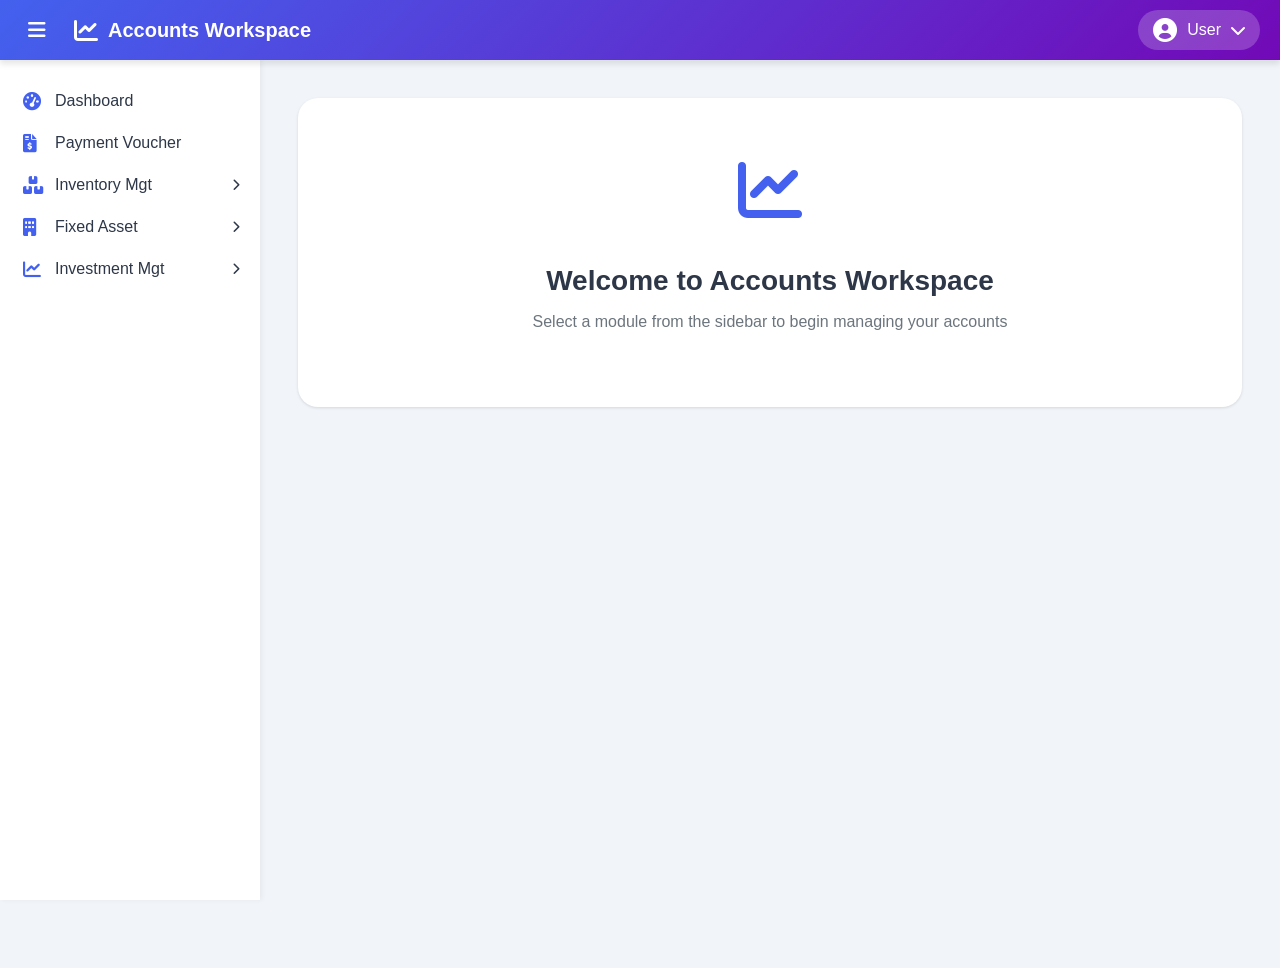
==== index.html @ 07f205fb "Add inventory.css stylesheet link to index.html" ====
<!DOCTYPE html>
<html lang="en">
<head>
    <meta charset="UTF-8">
    <meta name="viewport" content="width=device-width, initial-scale=1.0">
    <title>Accounts Workspace</title>
    <link rel="stylesheet" href="https://cdnjs.cloudflare.com/ajax/libs/font-awesome/6.0.0-beta3/css/all.min.css">
    <link rel="stylesheet" href="assets/css/main.css">
    <link rel="stylesheet" href="assets/css/pv.css">
    <link rel="stylesheet" href="assets/css/inventory.css">
</head>
<body>
    <div class="app-container">
        <!-- Top Navigation -->
        <nav class="top-nav">
            <div class="nav-left">
                <button class="menu-toggle-btn" onclick="toggleSidebar()">
                    <i class="fas fa-bars"></i>
                </button>
                <div class="logo">
                    <i class="fas fa-chart-line"></i>
                    <span>Accounts Workspace</span>
                </div>
            </div>
            <div class="nav-right">
                <div class="user-menu" onclick="toggleUserMenu()">
                    <i class="fas fa-user-circle"></i>
                    <span id="userName">Loading...</span>
                    <i class="fas fa-chevron-down"></i>
                </div>
                <div class="user-dropdown" id="userDropdown">
                    <a href="#" onclick="showProfile()"><i class="fas fa-user"></i> Profile</a>
                    <a href="#" onclick="showSettings()"><i class="fas fa-cog"></i> Settings</a>
                    <hr>
                    <a href="#" onclick="logout()"><i class="fas fa-sign-out-alt"></i> Logout</a>
                </div>
            </div>
        </nav>

        <!-- Sidebar -->
        <aside class="sidebar" id="sidebar">
            <div class="sidebar-menu">
                <div class="menu-item" onclick="loadModule('dashboard')">
                    <i class="fas fa-tachometer-alt"></i>
                    <span>Dashboard</span>
                </div>
                <div class="menu-item" onclick="loadModule('paymentVoucher')">
                    <i class="fas fa-file-invoice-dollar"></i>
                    <span>Payment Voucher</span>
                </div>
                <div class="menu-item has-dropdown" onclick="toggleSubmenu('inventorySubmenu')">
                    <i class="fas fa-boxes"></i>
                    <span>Inventory Mgt</span>
                    <i class="fas fa-chevron-right dropdown-icon" id="inventoryIcon"></i>
                </div>
                <div class="submenu" id="inventorySubmenu">
                    <div class="submenu-item" onclick="loadModule('inventoryAdd')">
                        <i class="fas fa-plus-circle"></i> Add Inventory
                    </div>
                    <div class="submenu-item" onclick="loadModule('inventoryReport')">
                        <i class="fas fa-chart-bar"></i> View Inventory Report
                    </div>
                </div>
                <!-- Fixed Asset Dropdown -->
                <div class="menu-item has-dropdown" onclick="toggleSubmenu('assetSubmenu')">
                    <i class="fas fa-building"></i>
                    <span>Fixed Asset</span>
                    <i class="fas fa-chevron-right dropdown-icon" id="assetIcon"></i>
                </div>
                <div class="submenu" id="assetSubmenu">
                    <div class="submenu-item" onclick="loadModule('addAsset')">
                        <i class="fas fa-plus-circle"></i> Add New Asset
                    </div>
                    <div class="submenu-item" onclick="loadModule('viewAssetRegister')">
                        <i class="fas fa-list"></i> View Asset Register
                    </div>
                </div>
                <!-- Investment Management Dropdown -->
                <div class="menu-item has-dropdown" onclick="toggleSubmenu('investmentSubmenu')">
                    <i class="fas fa-chart-line"></i>
                    <span>Investment Mgt</span>
                    <i class="fas fa-chevron-right dropdown-icon" id="investmentIcon"></i>
                </div>
                <div class="submenu" id="investmentSubmenu">
                    <div class="submenu-item" onclick="loadModule('investmentAdd')">
                        <i class="fas fa-plus-circle"></i> Add New
                    </div>
                    <div class="submenu-item" onclick="loadModule('investmentReport')">
                        <i class="fas fa-file-alt"></i> Investment Report
                    </div>
                </div>
            </div>
        </aside>

        <!-- Main Content Area -->
        <main class="main-content" id="mainContent">
            <div class="content-wrapper">
                <div class="welcome-card">
                    <i class="fas fa-chart-line welcome-icon"></i>
                    <h2>Welcome to Accounts Workspace</h2>
                    <p>Select a module from the sidebar to begin managing your accounts</p>
                </div>
            </div>
        </main>
    </div>

    <!-- Loading Overlay -->
    <div class="loading-overlay" id="loadingOverlay" style="display: none;">
        <div class="spinner"></div>
        <p>Loading...</p>
    </div>

    <!-- Google Apps Script API -->
    <script src="https://script.google.com/macros/s/YOUR_DEPLOYMENT_ID/exec?action=api"></script>
    <script src="config.js"></script>
    <script src="assets/js/main.js"></script>
    <script src="assets/js/pv.js"></script>
    <script src="assets/js/inventory.js"></script>
    <script src="assets/js/assets.js"></script>
    <script src="assets/js/investments.js"></script>
</body>
</html>
---- assets/css/main.css ----
{
    margin: 0;
    padding: 0;
    box-sizing: border-box;
}

:root {
    --primary-color: #4361ee;
    --primary-dark: #3a56d4;
    --secondary-color: #7209b7;
    --success-color: #06d6a0;
    --warning-color: #ffd166;
    --danger-color: #ef476f;
    --dark-color: #2d3748;
    --light-color: #f8f9fa;
    --gray-color: #6c757d;
    --border-color: #e2e8f0;
    --sidebar-width: 260px;
    --sidebar-collapsed-width: 70px;
    --top-nav-height: 60px;
    --shadow-sm: 0 1px 3px rgba(0,0,0,0.12);
    --shadow-md: 0 4px 6px rgba(0,0,0,0.1);
    --shadow-lg: 0 10px 15px -3px rgba(0,0,0,0.1);
    --shadow-xl: 0 20px 25px -5px rgba(0,0,0,0.1);
}

body {
    font-family: 'Segoe UI', Tahoma, Geneva, Verdana, sans-serif;
    background: #f1f5f9;
    overflow: hidden;
    color: var(--dark-color);
}

/* ============================================
   APP CONTAINER & LAYOUT
   ============================================ */

.app-container {
    display: flex;
    flex-direction: column;
    height: 100vh;
    position: relative;
}

/* ============================================
   TOP NAVIGATION BAR
   ============================================ */

.top-nav {
    height: var(--top-nav-height);
    background: linear-gradient(135deg, var(--primary-color), var(--secondary-color));
    color: white;
    display: flex;
    align-items: center;
    justify-content: space-between;
    padding: 0 20px;
    position: fixed;
    top: 0;
    left: 0;
    right: 0;
    z-index: 1000;
    box-shadow: var(--shadow-md);
}

.nav-left {
    display: flex;
    align-items: center;
    gap: 20px;
}

.menu-toggle-btn {
    background: none;
    border: none;
    color: white;
    font-size: 20px;
    cursor: pointer;
    padding: 8px;
    border-radius: 8px;
    transition: all 0.3s;
    display: flex;
    align-items: center;
    justify-content: center;
}

.menu-toggle-btn:hover {
    background: rgba(255, 255, 255, 0.1);
    transform: scale(1.05);
}

.logo {
    display: flex;
    align-items: center;
    gap: 10px;
    font-size: 20px;
    font-weight: 600;
}

.logo i {
    font-size: 24px;
}

.nav-right {
    position: relative;
}

.user-menu {
    display: flex;
    align-items: center;
    gap: 10px;
    cursor: pointer;
    padding: 8px 15px;
    border-radius: 25px;
    background: rgba(255, 255, 255, 0.2);
    transition: all 0.3s;
}

.user-menu:hover {
    background: rgba(255, 255, 255, 0.3);
    transform: translateY(-1px);
}

.user-menu i:first-child {
    font-size: 24px;
}

.user-dropdown {
    position: absolute;
    top: 50px;
    right: 0;
    background: white;
    border-radius: 12px;
    box-shadow: var(--shadow-lg);
    min-width: 200px;
    display: none;
    z-index: 1001;
    overflow: hidden;
    animation: dropdownFadeIn 0.2s ease;
}

@keyframes dropdownFadeIn {
    from {
        opacity: 0;
        transform: translateY(-10px);
    }
    to {
        opacity: 1;
        transform: translateY(0);
    }
}

.user-dropdown.show {
    display: block;
}

.user-dropdown a {
    display: flex;
    align-items: center;
    gap: 12px;
    padding: 12px 20px;
    color: var(--dark-color);
    text-decoration: none;
    transition: all 0.3s;
}

.user-dropdown a:hover {
    background: var(--light-color);
    padding-left: 25px;
}

.user-dropdown hr {
    margin: 5px 0;
    border-color: var(--border-color);
}

/* ============================================
   SIDEBAR
   ============================================ */

.sidebar {
    width: var(--sidebar-width);
    background: white;
    position: fixed;
    top: var(--top-nav-height);
    left: 0;
    bottom: 0;
    overflow-y: auto;
    transition: width 0.3s ease;
    box-shadow: 2px 0 5px rgba(0, 0, 0, 0.05);
    z-index: 999;
}

.sidebar::-webkit-scrollbar {
    width: 5px;
}

.sidebar::-webkit-scrollbar-track {
    background: var(--light-color);
}

.sidebar::-webkit-scrollbar-thumb {
    background: var(--gray-color);
    border-radius: 3px;
}

.sidebar.collapsed {
    width: var(--sidebar-collapsed-width);
}

.sidebar.collapsed .menu-item span,
.sidebar.collapsed .submenu-item span {
    display: none;
}

.sidebar.collapsed .menu-item i:first-child {
    margin: 0;
}

.sidebar.collapsed .dropdown-icon {
    display: none;
}

.sidebar-menu {
    padding: 20px 0;
}

.menu-item {
    padding: 12px 20px;
    display: flex;
    align-items: center;
    gap: 12px;
    cursor: pointer;
    transition: all 0.3s;
    color: var(--dark-color);
    position: relative;
    border-left: 3px solid transparent;
}

.menu-item:hover {
    background: var(--light-color);
    border-left-color: var(--primary-color);
}

.menu-item.active {
    background: linear-gradient(90deg, rgba(67, 97, 238, 0.1), transparent);
    border-left-color: var(--primary-color);
    color: var(--primary-color);
}

.menu-item i:first-child {
    width: 20px;
    font-size: 18px;
    color: var(--primary-color);
}

.menu-item.has-dropdown {
    position: relative;
}

.dropdown-icon {
    margin-left: auto;
    font-size: 12px;
    transition: transform 0.3s;
}

.dropdown-icon.rotated {
    transform: rotate(90deg);
}

.submenu {
    display: none;
    background: #f8fafc;
    padding: 5px 0;
}

.submenu.show {
    display: block;
    animation: slideDown 0.2s ease;
}

@keyframes slideDown {
    from {
        opacity: 0;
        transform: translateY(-10px);
    }
    to {
        opacity: 1;
        transform: translateY(0);
    }
}

.submenu-item {
    padding: 10px 20px 10px 52px;
    display: flex;
    align-items: center;
    gap: 12px;
    cursor: pointer;
    transition: all 0.3s;
    font-size: 14px;
    color: var(--gray-color);
    border-left: 3px solid transparent;
}

.submenu-item:hover {
    background: #eef2ff;
    color: var(--primary-color);
    border-left-color: var(--primary-color);
    padding-left: 55px;
}

.submenu-item i {
    width: 18px;
    font-size: 14px;
}

/* ============================================
   MAIN CONTENT AREA
   ============================================ */

.main-content {
    margin-left: var(--sidebar-width);
    margin-top: var(--top-nav-height);
    padding: 30px;
    transition: margin-left 0.3s ease;
    min-height: calc(100vh - var(--top-nav-height));
    overflow-y: auto;
}

.main-content.expanded {
    margin-left: var(--sidebar-collapsed-width);
}

.main-content::-webkit-scrollbar {
    width: 8px;
}

.main-content::-webkit-scrollbar-track {
    background: var(--light-color);
}

.main-content::-webkit-scrollbar-thumb {
    background: var(--gray-color);
    border-radius: 4px;
}

.main-content::-webkit-scrollbar-thumb:hover {
    background: var(--dark-color);
}

.content-wrapper {
    max-width: 1400px;
    margin: 0 auto;
}

/* ============================================
   WELCOME CARD
   ============================================ */

.welcome-card {
    text-align: center;
    padding: 60px 40px;
    background: white;
    border-radius: 20px;
    box-shadow: var(--shadow-sm);
    transition: transform 0.3s, box-shadow 0.3s;
}

.welcome-card:hover {
    transform: translateY(-5px);
    box-shadow: var(--shadow-lg);
}

.welcome-icon {
    font-size: 64px;
    color: var(--primary-color);
    margin-bottom: 20px;
}

.welcome-card h2 {
    color: var(--dark-color);
    margin-bottom: 10px;
    font-size: 28px;
}

.welcome-card p {
    color: var(--gray-color);
    font-size: 16px;
}

/* ============================================
   DASHBOARD CARDS
   ============================================ */

.dashboard-stats {
    display: grid;
    grid-template-columns: repeat(auto-fit, minmax(250px, 1fr));
    gap: 20px;
    margin-bottom: 30px;
}

.stat-card {
    background: white;
    padding: 25px;
    border-radius: 15px;
    box-shadow: var(--shadow-sm);
    transition: all 0.3s;
    position: relative;
    overflow: hidden;
}

.stat-card::before {
    content: '';
    position: absolute;
    top: 0;
    left: 0;
    width: 100%;
    height: 4px;
    background: linear-gradient(90deg, var(--primary-color), var(--secondary-color));
    transform: translateX(-100%);
    transition: transform 0.3s;
}

.stat-card:hover::before {
    transform: translateX(0);
}

.stat-card:hover {
    transform: translateY(-5px);
    box-shadow: var(--shadow-lg);
}

.stat-card i {
    font-size: 32px;
    color: var(--primary-color);
    margin-bottom: 15px;
}

.stat-card h3 {
    font-size: 14px;
    color: var(--gray-color);
    margin-bottom: 10px;
    text-transform: uppercase;
    letter-spacing: 0.5px;
}

.stat-value {
    font-size: 28px;
    font-weight: bold;
    color: var(--dark-color);
}

/* ============================================
   CONTENT CARDS
   ============================================ */

.content-card {
    background: white;
    border-radius: 15px;
    padding: 30px;
    box-shadow: var(--shadow-sm);
    margin-top: 20px;
}

.card-header {
    margin-bottom: 25px;
    padding-bottom: 15px;
    border-bottom: 2px solid var(--border-color);
    display: flex;
    justify-content: space-between;
    align-items: center;
    flex-wrap: wrap;
    gap: 15px;
}

.card-header h2 {
    color: var(--dark-color);
    font-size: 24px;
}

/* ============================================
   FORMS
   ============================================ */

.form-group {
    margin-bottom: 20px;
}

.form-group label {
    display: block;
    margin-bottom: 8px;
    color: var(--dark-color);
    font-weight: 500;
    font-size: 13px;
    text-transform: uppercase;
    letter-spacing: 0.5px;
}

.form-control {
    width: 100%;
    padding: 10px 15px;
    border: 1px solid var(--border-color);
    border-radius: 8px;
    font-size: 14px;
    transition: all 0.3s;
    font-family: inherit;
}

.form-control:focus {
    outline: none;
    border-color: var(--primary-color);
    box-shadow: 0 0 0 3px rgba(67, 97, 238, 0.1);
}

.form-control[readonly] {
    background: var(--light-color);
    cursor: not-allowed;
}

textarea.form-control {
    resize: vertical;
    min-height: 80px;
}

select.form-control {
    cursor: pointer;
}

.form-row {
    display: grid;
    grid-template-columns: repeat(auto-fit, minmax(250px, 1fr));
    gap: 20px;
    margin-bottom: 20px;
}

.form-row-two {
    display: grid;
    grid-template-columns: repeat(2, 1fr);
    gap: 20px;
    margin-bottom: 20px;
}

/* ============================================
   BUTTONS
   ============================================ */

.btn-primary {
    background: linear-gradient(135deg, var(--primary-color), var(--secondary-color));
    color: white;
    border: none;
    padding: 12px 30px;
    border-radius: 8px;
    cursor: pointer;
    font-size: 16px;
    font-weight: 500;
    transition: all 0.3s;
    display: inline-flex;
    align-items: center;
    gap: 8px;
}

.btn-primary:hover {
    transform: translateY(-2px);
    box-shadow: 0 5px 15px rgba(67, 97, 238, 0.3);
}

.btn-primary:active {
    transform: translateY(0);
}

.btn-secondary {
    background: var(--light-color);
    color: var(--dark-color);
    border: 1px solid var(--border-color);
    padding: 10px 20px;
    border-radius: 8px;
    cursor: pointer;
    transition: all 0.3s;
    display: inline-flex;
    align-items: center;
    gap: 8px;
}

.btn-secondary:hover {
    background: var(--border-color);
}

.btn-danger {
    background: var(--danger-color);
    color: white;
    border: none;
    padding: 10px 20px;
    border-radius: 8px;
    cursor: pointer;
    transition: all 0.3s;
}

.btn-danger:hover {
    background: #d32f2f;
    transform: translateY(-1px);
}

.btn-success {
    background: var(--success-color);
    color: white;
    border: none;
    padding: 10px 20px;
    border-radius: 8px;
    cursor: pointer;
    transition: all 0.3s;
}

.btn-success:hover {
    background: #05b084;
    transform: translateY(-1px);
}

/* ============================================
   TABLES
   ============================================ */

.data-table {
    width: 100%;
    border-collapse: collapse;
}

.data-table th {
    text-align: left;
    padding: 12px;
    background: var(--light-color);
    color: var(--dark-color);
    font-weight: 600;
    border-bottom: 2px solid var(--border-color);
    font-size: 13px;
    text-transform: uppercase;
    letter-spacing: 0.5px;
}

.data-table td {
    padding: 12px;
    border-bottom: 1px solid var(--border-color);
    color: var(--gray-color);
}

.data-table tr:hover {
    background: var(--light-color);
}

/* ============================================
   BADGES
   ============================================ */

.badge {
    display: inline-block;
    padding: 4px 8px;
    border-radius: 6px;
    font-size: 11px;
    font-weight: 600;
    text-transform: uppercase;
    letter-spacing: 0.5px;
}

.badge-success {
    background: #d1fae5;
    color: #065f46;
}

.badge-warning {
    background: #fed7aa;
    color: #92400e;
}

.badge-danger {
    background: #fee2e2;
    color: #991b1b;
}

.badge-info {
    background: #dbeafe;
    color: #1e40af;
}

/* ============================================
   SUMMARY CARDS
   ============================================ */

.summary-cards {
    display: grid;
    grid-template-columns: repeat(auto-fit, minmax(200px, 1fr));
    gap: 20px;
    margin-bottom: 30px;
}

.summary-card {
    background: linear-gradient(135deg, var(--primary-color), var(--secondary-color));
    color: white;
    padding: 20px;
    border-radius: 15px;
    text-align: center;
    transition: transform 0.3s;
}

.summary-card:hover {
    transform: translateY(-3px);
}

.summary-card h3 {
    font-size: 13px;
    font-weight: 400;
    margin-bottom: 10px;
    opacity: 0.9;
    text-transform: uppercase;
    letter-spacing: 1px;
}

.summary-value {
    font-size: 24px;
    font-weight: 600;
}

/* ============================================
   TOOLBAR
   ============================================ */

.toolbar {
    display: flex;
    gap: 10px;
    margin-bottom: 20px;
    flex-wrap: wrap;
    align-items: center;
}

.search-box {
    flex: 1;
    padding: 10px 15px;
    border: 1px solid var(--border-color);
    border-radius: 8px;
    font-size: 14px;
    transition: all 0.3s;
}

.search-box:focus {
    outline: none;
    border-color: var(--primary-color);
    box-shadow: 0 0 0 3px rgba(67, 97, 238, 0.1);
}

/* ============================================
   LOADING OVERLAY
   ============================================ */

.loading-overlay {
    position: fixed;
    top: 0;
    left: 0;
    right: 0;
    bottom: 0;
    background: rgba(0, 0, 0, 0.7);
    display: flex;
    flex-direction: column;
    align-items: center;
    justify-content: center;
    z-index: 2000;
    backdrop-filter: blur(3px);
}

.spinner {
    width: 50px;
    height: 50px;
    border: 3px solid rgba(255, 255, 255, 0.3);
    border-top-color: white;
    border-radius: 50%;
    animation: spin 1s linear infinite;
}

@keyframes spin {
    to {
        transform: rotate(360deg);
    }
}

.loading-overlay p {
    color: white;
    margin-top: 15px;
    font-size: 14px;
}

/* ============================================
   MODAL
   ============================================ */

.modal {
    position: fixed;
    top: 0;
    left: 0;
    right: 0;
    bottom: 0;
    background: rgba(0, 0, 0, 0.6);
    display: none;
    align-items: center;
    justify-content: center;
    z-index: 1500;
    backdrop-filter: blur(3px);
}

.modal-content {
    background: white;
    padding: 30px;
    border-radius: 15px;
    box-shadow: var(--shadow-xl);
    max-width: 500px;
    width: 90%;
    text-align: center;
    animation: modalSlideIn 0.3s ease;
}

@keyframes modalSlideIn {
    from {
        transform: translateY(-50px);
        opacity: 0;
    }
    to {
        transform: translateY(0);
        opacity: 1;
    }
}

.modal-close-btn {
    padding: 8px 24px;
    background: var(--primary-color);
    color: white;
    border: none;
    border-radius: 6px;
    cursor: pointer;
    font-size: 13px;
    font-weight: 600;
    margin-top: 15px;
    transition: all 0.3s;
}

.modal-close-btn:hover {
    background: var(--primary-dark);
    transform: translateY(-1px);
}

/* ============================================
   SUCCESS/ERROR MESSAGES
   ============================================ */

.success-message {
    color: var(--success-color);
    font-weight: 600;
    padding: 10px;
    background: #e8f8f3;
    border-radius: 8px;
    margin-bottom: 10px;
}

.error-message {
    color: var(--danger-color);
    font-weight: 600;
    padding: 10px;
    background: #fee;
    border-radius: 8px;
    margin-bottom: 10px;
}

.warning-message {
    color: var(--warning-color);
    font-weight: 600;
    padding: 10px;
    background: #fff3e0;
    border-radius: 8px;
    margin-bottom: 10px;
}

.info-message {
    color: var(--primary-color);
    font-weight: 600;
    padding: 10px;
    background: #e3f2fd;
    border-radius: 8px;
    margin-bottom: 10px;
}

/* ============================================
   ACTION BUTTONS & DROPDOWNS
   ============================================ */

.action-btn {
    background: var(--primary-color);
    color: white;
    border: none;
    padding: 6px 12px;
    border-radius: 6px;
    cursor: pointer;
    font-size: 11px;
    font-weight: 500;
    transition: all 0.3s;
    display: inline-flex;
    align-items: center;
    gap: 5px;
}

.action-btn:hover {
    background: var(--primary-dark);
    transform: translateY(-1px);
}

.action-dropdown-portal {
    position: fixed;
    background: white;
    border-radius: 8px;
    box-shadow: var(--shadow-lg);
    z-index: 1000;
    min-width: 150px;
    overflow: hidden;
}

.action-dropdown-content {
    padding: 8px 0;
}

.dropdown-item {
    padding: 10px 16px;
    cursor: pointer;
    font-size: 13px;
    color: var(--dark-color);
    transition: all 0.2s;
    display: flex;
    align-items: center;
    gap: 8px;
    border: none;
    background: none;
    width: 100%;
    text-align: left;
}

.dropdown-item:hover {
    background: var(--light-color);
    color: var(--primary-color);
}

/* ============================================
   RESPONSIVE DESIGN
   ============================================ */

@media (max-width: 1024px) {
    .form-row-two {
        grid-template-columns: 1fr;
        gap: 15px;
    }
}

@media (max-width: 768px) {
    .sidebar {
        left: -260px;
        transition: left 0.3s ease;
    }
    
    .sidebar.show-mobile {
        left: 0;
    }
    
    .main-content {
        margin-left: 0;
        padding: 20px 15px;
    }
    
    .dashboard-stats {
        grid-template-columns: 1fr;
    }
    
    .summary-cards {
        grid-template-columns: 1fr;
    }
    
    .form-row {
        grid-template-columns: 1fr;
        gap: 15px;
    }
    
    .card-header {
        flex-direction: column;
        align-items: flex-start;
    }
    
    .welcome-card {
        padding: 40px 20px;
    }
    
    .welcome-card h2 {
        font-size: 22px;
    }
    
    .welcome-card p {
        font-size: 14px;
    }
}

@media (max-width: 480px) {
    .top-nav {
        padding: 0 12px;
    }
    
    .logo span {
        display: none;
    }
    
    .logo i {
        font-size: 20px;
    }
    
    .user-menu span {
        display: none;
    }
    
    .main-content {
        padding: 15px 12px;
    }
    
    .content-card {
        padding: 20px;
    }
    
    .card-header h2 {
        font-size: 20px;
    }
    
    .stat-value {
        font-size: 24px;
    }
    
    .btn-primary {
        width: 100%;
        justify-content: center;
    }
}

/* ============================================
   UTILITY CLASSES
   ============================================ */

.text-center {
    text-align: center;
}

.text-right {
    text-align: right;
}

.text-left {
    text-align: left;
}

.mt-1 { margin-top: 5px; }
.mt-2 { margin-top: 10px; }
.mt-3 { margin-top: 15px; }
.mt-4 { margin-top: 20px; }
.mt-5 { margin-top: 30px; }

.mb-1 { margin-bottom: 5px; }
.mb-2 { margin-bottom: 10px; }
.mb-3 { margin-bottom: 15px; }
.mb-4 { margin-bottom: 20px; }
.mb-5 { margin-bottom: 30px; }

.p-1 { padding: 5px; }
.p-2 { padding: 10px; }
.p-3 { padding: 15px; }
.p-4 { padding: 20px; }
.p-5 { padding: 30px; }

.hidden {
    display: none;
}

.flex {
    display: flex;
}

.flex-between {
    display: flex;
    justify-content: space-between;
    align-items: center;
}

.flex-center {
    display: flex;
    justify-content: center;
    align-items: center;
}

.gap-1 { gap: 5px; }
.gap-2 { gap: 10px; }
.gap-3 { gap: 15px; }
.gap-4 { gap: 20px; }

.w-100 {
    width: 100%;
}
---- assets/css/pv.css ----
.main-layout {
    display: flex;
    flex-direction: row;
    justify-content: center;
    align-items: flex-start;
    gap: 42px;
    flex-wrap: wrap;
}

/* Form Container */
.form-container {
    border: 1px solid #000;
    padding: 20px;
    max-width: 900px;
    min-width: 340px;
    border-radius: 10px;
    background: #fafafa;
    position: relative;
    flex: 1 1 340px;
    box-shadow: 0 2px 10px rgba(0,0,0,0.05);
}

.form-header {
    text-align: center;
    margin-bottom: 20px;
}

.form-fields {
    display: flex;
    flex-direction: column;
    gap: 18px;
    margin-bottom: 20px;
}

.form-row {
    display: flex;
    gap: 18px;
    flex-wrap: wrap;
    width: 100%;
}

.form-field {
    flex: 1 1 0;
    min-width: 220px;
    display: flex;
    flex-direction: column;
}

.form-field label {
    margin-bottom: 5px;
    font-weight: bold;
    font-size: 13px;
    color: #2d3748;
}

.form-field input,
.form-field select,
.form-field textarea {
    width: 100%;
    padding: 8px 12px;
    border: 1px solid #cbd5e0;
    border-radius: 6px;
    font-size: 14px;
    box-sizing: border-box;
    transition: all 0.3s;
    font-family: inherit;
}

.form-field input:focus,
.form-field select:focus,
.form-field textarea:focus {
    outline: none;
    border-color: #4361ee;
    box-shadow: 0 0 0 3px rgba(67, 97, 238, 0.1);
}

.form-field textarea {
    resize: vertical;
    min-height: 38px;
    max-height: 80px;
}

/* Checkbox Container */
.checkbox-container {
    display: flex;
    align-items: center;
    gap: 8px;
    margin-bottom: 5px;
}

.checkbox-container label {
    margin-bottom: 0;
    cursor: pointer;
}

.checkbox-container input[type="checkbox"] {
    width: auto;
    cursor: pointer;
}

/* Submit Buttons */
.submit-button {
    display: block;
    width: 100%;
    max-width: 300px;
    margin: 30px auto 0 auto;
    padding: 12px;
    background: linear-gradient(135deg, #4361ee, #7209b7);
    color: white;
    border: none;
    border-radius: 8px;
    cursor: pointer;
    font-size: 16px;
    font-weight: bold;
    letter-spacing: 1px;
    transition: all 0.3s;
}

.submit-button:hover {
    transform: translateY(-2px);
    box-shadow: 0 5px 15px rgba(67, 97, 238, 0.3);
}

.update-button {
    background: linear-gradient(135deg, #2196F3, #1976D2) !important;
    margin-top: 15px !important;
}

.update-button:hover {
    transform: translateY(-2px);
    box-shadow: 0 5px 15px rgba(33, 150, 243, 0.3) !important;
}

/* Saved Voucher Table */
.saved-voucher-table {
    border: 2.5px solid #004ba0;
    width: 280px;
    background: #f7fafd;
    font-family: 'Courier New', Courier, monospace;
    margin-top: 0px;
    border-radius: 12px;
    box-shadow: 0 2px 10px rgba(10,60,160,.08);
    flex-shrink: 0;
}

.svt-title {
    text-align: left;
    padding: 15px 0 9px 19px;
    font-size: 16px;
    font-weight: bold;
    border-bottom: 2px solid #004ba0;
    letter-spacing: 2px;
    color: #004ba0;
    background: #e6f0ff;
    border-top-left-radius: 10px;
    border-top-right-radius: 10px;
}

.svt-section {
    border: 1px solid #bcd;
    border-left: none;
    border-right: none;
    margin: 18px 15px 0 15px;
    padding: 0 0 12px 0;
    min-height: 60px;
    background: #f9fbff;
    border-radius: 7px;
    box-shadow: 0 1px 5px rgba(80,130,200,.06);
    display: flex;
    flex-direction: column;
    align-items: stretch;
    transition: box-shadow 0.18s;
}

.svt-section:hover {
    box-shadow: 0 4px 16px rgba(20,60,120,.07);
    border-color: #1976d2;
}

.svt-header {
    text-align: center;
    font-size: 13.5px;
    font-weight: bold;
    margin: 10px 0 8px 0;
    letter-spacing: 1.2px;
    color: #1565c0;
    border-bottom: 1px dashed #aac4db;
    padding-bottom: 6px;
    background: none;
}

.svt-list {
    min-height: 18px;
    padding: 4px 5px;
    font-size: 13.5px;
    text-align: center;
    color: #1a1a2e;
    max-height: 110px;
    overflow-y: auto;
    scrollbar-width: thin;
    background: #fff;
    border-radius: 4px;
    box-shadow: 0 1px 2px rgba(10,60,160,.03);
}

.svt-list div {
    padding: 6px 0;
    border-bottom: 1px dotted #c9d7e5;
}

.svt-list div:last-child {
    border-bottom: none;
}

.svt-list::-webkit-scrollbar {
    width: 6px;
    background: #e6f0ff;
    border-radius: 4px;
}

.svt-list::-webkit-scrollbar-thumb {
    background: #bbd4f6;
    border-radius: 4px;
}

/* PV Buttons in List */
.pv-btn {
    background: none;
    border: none;
    color: #1565c0;
    font-size: 13px;
    padding: 6px 0;
    width: 100%;
    text-align: left;
    cursor: pointer;
    border-bottom: 1px dotted #c9d7e5;
    transition: background 0.08s;
}

.pv-btn:hover {
    background: #e3f2fd;
}

/* Dropdown Portal */
#pv-dropdown-portal {
    position: absolute;
    z-index: 9999;
    min-width: 120px;
    display: none;
}

.pv-dropdown-content-portal {
    background: #fff;
    border: 1px solid #aac4db;
    border-radius: 4px;
    box-shadow: 0 2px 8px rgba(20,60,120,.13);
    font-size: 14px;
    padding: 4px 0;
    display: block;
}

.pv-dropdown-content-portal .dropdown-item {
    padding: 8px 20px;
    cursor: pointer;
    color: #333;
    border-bottom: 1px solid #f3f3f3;
    text-align: left;
    background: none;
    border: none;
    width: 100%;
    display: block;
    transition: all 0.2s;
}

.pv-dropdown-content-portal .dropdown-item:last-child {
    border-bottom: none;
}

.pv-dropdown-content-portal .dropdown-item:hover {
    background: #e6f0ff;
    color: #1565c0;
}

/* ============================================
   VOUCHER MODAL / PRINT STYLES
   ============================================ */

.voucher-page {
    font-family: Arial, sans-serif;
    width: 100%;
    max-width: 800px;
    margin: 0 auto;
    padding: 20px;
    border: 1px solid #000;
    background: white;
    box-sizing: border-box;
}

.voucher-header {
    text-align: center;
    margin-bottom: 20px;
}

.voucher-title {
    font-size: 18px;
    margin-bottom: 5px;
}

.voucher-type {
    font-size: 16px;
    margin-bottom: 15px;
}

.voucher-body {
    width: 100%;
}

.voucher-row {
    display: flex;
    flex-wrap: wrap;
    margin-bottom: 10px;
    width: 100%;
    justify-content: space-between;
}

.voucher-label {
    display: flex;
    align-items: center;
    margin-bottom: 8px;
    font-size: 14px;
    width: 100%;
    position: relative;
    min-height: 1.5em;
}

.half-width {
    width: 48%;
    margin-right: 2%;
    min-width: 220px;
}

.full-width {
    width: 100%;
    min-width: 440px;
}

.label-text {
    min-width: 120px;
    font-weight: bold;
    margin-right: 8px;
}

.dots {
    border-bottom: 1px dotted #000;
    flex: 1;
    margin: 0 8px;
    height: 1.2em;
}

.input-value {
    display: inline-block;
    vertical-align: top;
    padding-left: 5px;
    width: auto;
    max-width: calc(100% - 140px);
    white-space: normal;
    word-break: break-word;
    overflow-wrap: break-word;
    min-height: 1.2em;
    position: absolute;
    left: 128px;
}

#preview-amountInWords {
    white-space: pre-wrap !important;
    word-break: break-word !important;
    overflow-wrap: break-word !important;
    min-height: 2.2em !important;
    padding-bottom: 2px;
    padding-left: 45px;
}

#preview-transactionDetails {
    white-space: pre-wrap !important;
    word-break: break-word !important;
    overflow-wrap: break-word !important;
    min-height: 2.2em !important;
    padding-bottom: 2px;
    padding-left: 80px;
}

#preview-withholdingTax {
    white-space: pre-wrap !important;
    word-break: break-word !important;
    overflow-wrap: break-word !important;
    min-height: 2.2em !important;
    padding-bottom: 2px;
    padding-left: 80px;
}

/* Signature Section */
.signature-section {
    margin-top: 30px;
    width: 100%;
}

.sig-headings {
    display: flex;
    margin-bottom: 5px;
    font-weight: bold;
    font-size: 14px;
}

.sig-label {
    min-width: 120px;
}

.sig-heading {
    flex: 1;
    text-align: center;
    min-width: 100px;
}

.sig-row {
    display: flex;
    align-items: center;
    margin-bottom: 15px;
    font-size: 14px;
}

.sig-name-container {
    flex: 1;
    position: relative;
    margin: 0 10px;
}

.sig-name-line {
    border-bottom: 1px dotted #000;
    height: 1.5em;
}

.sig-name-text {
    position: absolute;
    left: 0;
    right: 0;
    bottom: 0;
    text-align: center;
    padding-bottom: 2px;
}

.sig-dots {
    flex: 1;
    border-bottom: 1px dotted #000;
    height: 1.5em;
    margin: 0 10px;
}

/* Modal Styles */
.voucher-modal {
    display: none;
    position: fixed;
    z-index: 1000;
    left: 0;
    top: 0;
    width: 100%;
    height: 100%;
    background-color: rgba(0, 0, 0, 0.7);
    overflow: auto;
}

.voucher-modal-content {
    background-color: #fff;
    margin: 2% auto;
    padding: 20px;
    width: 210mm;
    max-width: 95%;
    position: relative;
    border-radius: 5px;
    box-shadow: 0 4px 20px rgba(0, 0, 0, 0.2);
}

.modal-actions {
    display: flex;
    justify-content: flex-end;
    gap: 10px;
    margin-top: 20px;
}

.print-btn, .close-modal {
    padding: 10px 20px;
    border: none;
    border-radius: 6px;
    cursor: pointer;
    font-size: 14px;
    font-weight: 600;
    transition: all 0.3s ease;
}

.print-btn {
    background: linear-gradient(135deg, #4CAF50, #45a049);
    color: white;
}

.print-btn:hover {
    transform: translateY(-2px);
    box-shadow: 0 3px 10px rgba(76, 175, 80, 0.3);
}

.close-modal {
    background: linear-gradient(135deg, #f44336, #d32f2f);
    color: white;
}

.close-modal:hover {
    transform: translateY(-2px);
    box-shadow: 0 3px 10px rgba(244, 67, 54, 0.3);
}

/* Loading Modal */
.modal {
    display: none;
    position: fixed;
    z-index: 100;
    left: 0;
    top: 0;
    width: 100%;
    height: 100%;
    background: rgba(0, 0, 0, 0.35);
    justify-content: center;
    align-items: center;
}

.modal-content {
    background: white;
    padding: 30px 40px;
    border-radius: 8px;
    box-shadow: 0 2px 20px rgba(0, 0, 0, 0.2);
    text-align: center;
    min-width: 300px;
    max-width: 92vw;
}

.loader {
    border: 6px solid #f3f3f3;
    border-top: 6px solid #4CAF50;
    border-radius: 50%;
    width: 50px;
    height: 50px;
    animation: spin 1s linear infinite;
    margin: 0 auto 18px auto;
}

@keyframes spin {
    0% { transform: rotate(0deg); }
    100% { transform: rotate(360deg); }
}

.success-message {
    color: #388e3c;
    font-size: 1.15em;
    margin-bottom: 15px;
}

.download-button {
    background: #2196F3;
    border: none;
    color: #fff;
    padding: 12px 26px;
    border-radius: 4px;
    font-size: 1em;
    cursor: pointer;
    text-decoration: none;
    display: inline-block;
    margin-top: 10px;
}

.download-button:hover {
    background: #1565c0;
}

.modal-close-button {
    background: #888;
    color: #fff;
    border: none;
    border-radius: 4px;
    padding: 8px 22px;
    font-size: 1em;
    cursor: pointer;
    margin-top: 16px;
    display: inline-block;
}

.modal-close-button:hover {
    background: #333;
}

.modal-error-message {
    color: #b71c1c;
    font-size: 1.05em;
    margin-top: 12px;
    margin-bottom: 10px;
}

/* Print Styles */
@media print {
    body * {
        visibility: hidden !important;
    }

    #voucher-print, #voucher-print * {
        visibility: visible !important;
    }

    @page {
        size: A4 portrait;
        margin: 4mm;
    }

    html, body {
        margin: 0 !important;
        padding: 0 !important;
        width: 210mm !important;
        height: 297mm !important;
        overflow: hidden !important;
    }

    #voucher-print {
        position: absolute !important;
        top: 0 !important;
        left: 0 !important;
        width: 210mm !important;
        padding: 5mm 10mm !important;
        margin: 0 auto !important;
        background-color: white !important;
        border: 1px solid #000 !important;
        box-sizing: border-box !important;
        max-height: 287mm !important;
        page-break-before: avoid !important;
        page-break-after: avoid !important;
        page-break-inside: avoid !important;
        break-inside: avoid !important;
        overflow: hidden !important;
    }

    .voucher-modal-content {
        box-shadow: none !important;
        background: none !important;
        padding: 0 !important;
        margin: 0 !important;
    }

    .modal-actions {
        display: none !important;
    }

    * {
        page-break-inside: avoid !important;
        break-inside: avoid !important;
    }
}

/* Responsive */
@media (max-width: 1100px) {
    .main-layout {
        flex-direction: column;
        gap: 20px;
        align-items: stretch;
    }
    
    .form-container {
        max-width: 100%;
        margin: 0 auto 20px auto;
    }
    
    .saved-voucher-table {
        margin: 0 auto 20px auto;
        width: 100%;
        max-width: 400px;
    }
}

@media (max-width: 768px) {
    .form-row {
        flex-direction: column;
        gap: 12px;
    }
    
    .form-field {
        min-width: 100%;
    }
    
    .half-width {
        width: 100%;
        margin-right: 0;
    }
    
    .full-width {
        min-width: 100%;
    }
    
    .label-text {
        min-width: 100px;
    }
    
    .input-value {
        left: 108px;
        max-width: calc(100% - 120px);
    }
    
    .sig-headings {
        font-size: 12px;
    }
    
    .sig-label {
        min-width: 100px;
    }
    
    .sig-heading {
        min-width: 70px;
    }
    
    .voucher-modal-content {
        margin: 5% auto;
        padding: 15px;
    }
    
    .modal-actions {
        flex-direction: column;
    }
    
    .print-btn, .close-modal {
        width: 100%;
    }
}
---- assets/css/inventory.css ----
/* ============================================
   INVENTORY MODULE STYLES
   ============================================ */

/* Loading Modal for Inventory */
.inventory-loading-modal {
  position: fixed;
  top: 0;
  left: 0;
  right: 0;
  bottom: 0;
  background: rgba(0, 0, 0, 0.5);
  display: none;
  align-items: center;
  justify-content: center;
  z-index: 2000;
}

.inventory-loading-modal .loading-modal-content {
  background: white;
  padding: 40px;
  border-radius: 12px;
  box-shadow: 0 4px 20px rgba(0, 0, 0, 0.2);
  text-align: center;
  min-width: 150px;
}

.inventory-loading-modal .loading-spinner {
  width: 50px;
  height: 50px;
  border: 4px solid #f3f3f3;
  border-top: 4px solid #4361ee;
  border-radius: 50%;
  animation: inventorySpin 1s linear infinite;
  margin: 0 auto 15px auto;
}

.inventory-loading-modal p {
  color: #2d3748;
  font-size: 14px;
  font-weight: 500;
  margin: 0;
}

@keyframes inventorySpin {
  0% { transform: rotate(0deg); }
  100% { transform: rotate(360deg); }
}

/* Table Loader */
.table-loader {
  display: flex;
  align-items: center;
  justify-content: center;
  gap: 12px;
  padding: 30px;
}

.spinner-small {
  width: 24px;
  height: 24px;
  border: 3px solid #f3f3f3;
  border-top: 3px solid #4361ee;
  border-radius: 50%;
  animation: spin 1s linear infinite;
}

/* Inventory List Table Specific */
.inventory-list-table td:last-child {
  text-align: center;
}

/* Category Selection Styles */
#addNewCategoryFields {
  transition: all 0.3s ease;
}

#addNewCategoryFields input,
#addNewCategoryFields textarea {
  background: white;
}

/* Unit Price Field */
#newUnitPrice {
  background: #f7fafc;
  font-weight: 500;
  color: #2d3748;
}

/* Form Row for Inventory */
.inventory-form-row {
  display: grid;
  grid-template-columns: repeat(2, 1fr);
  gap: 15px;
  margin-bottom: 15px;
}

/* Summary Cards for Inventory */
.inventory-summary {
  display: grid;
  grid-template-columns: repeat(auto-fit, minmax(200px, 1fr));
  gap: 20px;
  margin-bottom: 25px;
}

.inventory-summary-card {
  background: linear-gradient(135deg, #4361ee, #7209b7);
  padding: 20px;
  border-radius: 12px;
  text-align: center;
  color: white;
}

.inventory-summary-card h4 {
  font-size: 13px;
  font-weight: 400;
  margin-bottom: 8px;
  opacity: 0.9;
  text-transform: uppercase;
  letter-spacing: 1px;
}

.inventory-summary-card .value {
  font-size: 28px;
  font-weight: 700;
}

/* Filter Bar */
.inventory-filter-bar {
  display: flex;
  gap: 15px;
  margin-bottom: 20px;
  flex-wrap: wrap;
  align-items: flex-end;
}

.inventory-filter-group {
  display: flex;
  flex-direction: column;
  gap: 5px;
}

.inventory-filter-group label {
  font-size: 11px;
  font-weight: 600;
  color: #718096;
  text-transform: uppercase;
  letter-spacing: 0.5px;
}

.inventory-filter-group input,
.inventory-filter-group select {
  padding: 8px 12px;
  border: 1px solid #cbd5e0;
  border-radius: 6px;
  font-size: 13px;
  min-width: 150px;
}

.inventory-filter-group input:focus,
.inventory-filter-group select:focus {
  outline: none;
  border-color: #4361ee;
}

/* Action Button Styles */
.inventory-action-btn {
  background: #4361ee;
  color: white;
  border: none;
  padding: 6px 12px;
  border-radius: 6px;
  cursor: pointer;
  font-size: 11px;
  font-weight: 500;
  transition: all 0.3s;
  display: inline-flex;
  align-items: center;
  gap: 5px;
}

.inventory-action-btn:hover {
  background: #3a56d4;
  transform: translateY(-1px);
}

.inventory-action-btn.danger {
  background: #ef476f;
}

.inventory-action-btn.danger:hover {
  background: #d32f2f;
}

.inventory-action-btn.success {
  background: #06d6a0;
}

.inventory-action-btn.success:hover {
  background: #05b084;
}

/* Status Badges */
.inventory-status {
  display: inline-block;
  padding: 4px 10px;
  border-radius: 20px;
  font-size: 11px;
  font-weight: 600;
  text-transform: uppercase;
}

.inventory-status.in-stock {
  background: #d1fae5;
  color: #065f46;
}

.inventory-status.low-stock {
  background: #fed7aa;
  color: #92400e;
}

.inventory-status.out-of-stock {
  background: #fee2e2;
  color: #991b1b;
}

/* Responsive Adjustments */
@media (max-width: 768px) {
  .inventory-summary {
    grid-template-columns: repeat(2, 1fr);
    gap: 12px;
  }

  .inventory-summary-card .value {
    font-size: 22px;
  }

  .inventory-filter-bar {
    flex-direction: column;
    gap: 10px;
  }

  .inventory-filter-group {
    width: 100%;
  }

  .inventory-filter-group input,
  .inventory-filter-group select {
    width: 100%;
  }

  .inventory-form-row {
    grid-template-columns: 1fr;
    gap: 12px;
  }
}

@media (max-width: 480px) {
  .inventory-summary {
    grid-template-columns: 1fr;
  }

  .inventory-summary-card .value {
    font-size: 20px;
  }
}
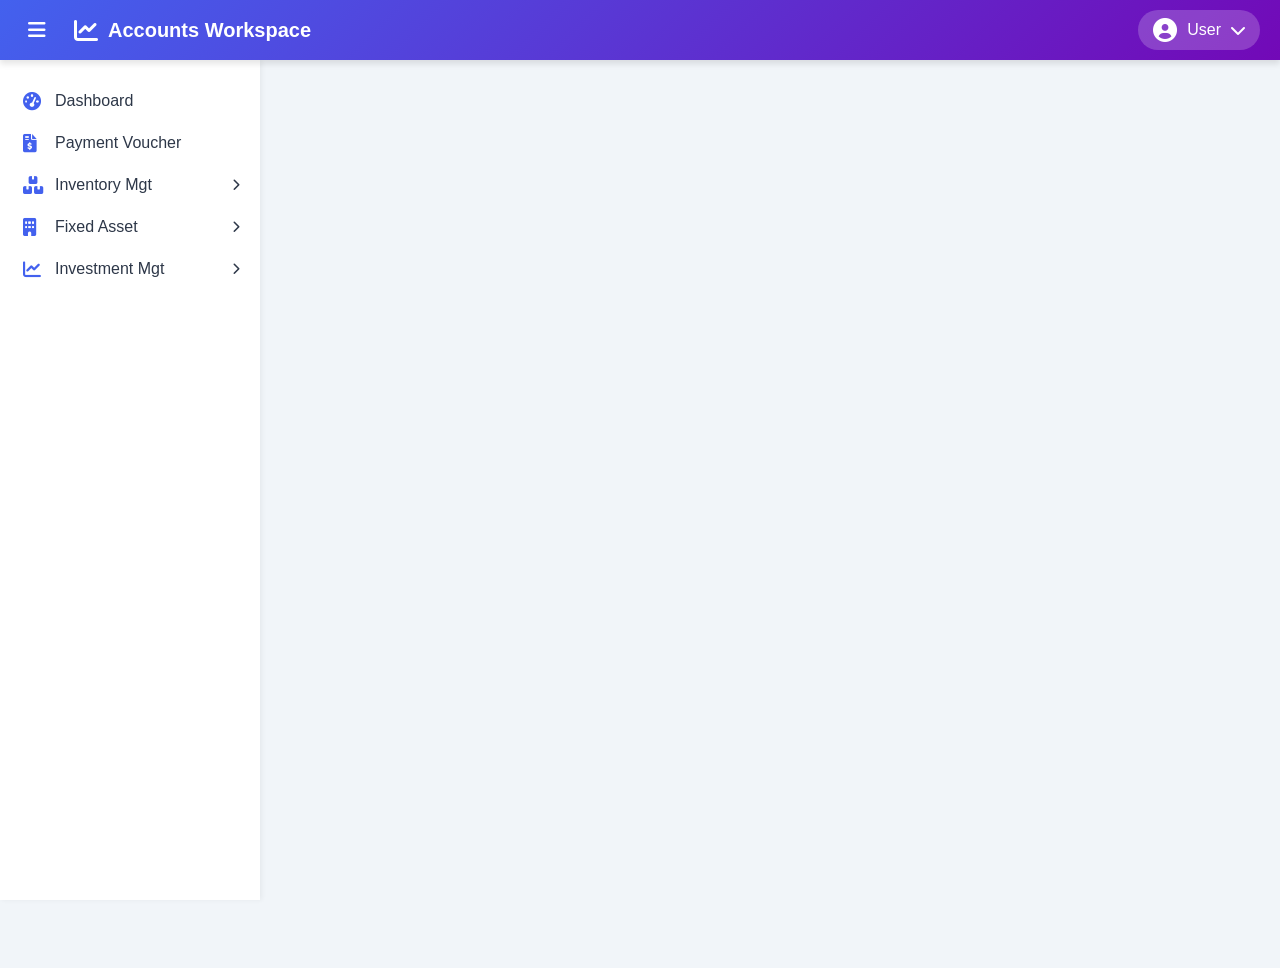
==== commit 4bd96de6: "Refactor index.html structure and add new styles" ====
--- a/index.html
+++ b/index.html
@@ -1,122 +1,138 @@
 <!DOCTYPE html>
 <html lang="en">
 <head>
-    <meta charset="UTF-8">
-    <meta name="viewport" content="width=device-width, initial-scale=1.0">
-    <title>Accounts Workspace</title>
-    <link rel="stylesheet" href="https://cdnjs.cloudflare.com/ajax/libs/font-awesome/6.0.0-beta3/css/all.min.css">
-    <link rel="stylesheet" href="assets/css/main.css">
-    <link rel="stylesheet" href="assets/css/pv.css">
-    <link rel="stylesheet" href="assets/css/inventory.css">
+  <meta charset="UTF-8">
+  <meta name="viewport" content="width=device-width, initial-scale=1.0">
+  <title>Accounts Workspace</title>
+  <link rel="stylesheet" href="https://cdnjs.cloudflare.com/ajax/libs/font-awesome/6.0.0-beta3/css/all.min.css">
+  <link rel="stylesheet" href="assets/css/main.css">
+  <link rel="stylesheet" href="assets/css/pv.css">
+  <link rel="stylesheet" href="assets/css/inventory.css">
+  <link rel="stylesheet" href="assets/css/assets.css">
+  <link rel="stylesheet" href="assets/css/investments.css">
 </head>
 <body>
-    <div class="app-container">
-        <!-- Top Navigation -->
-        <nav class="top-nav">
-            <div class="nav-left">
-                <button class="menu-toggle-btn" onclick="toggleSidebar()">
-                    <i class="fas fa-bars"></i>
-                </button>
-                <div class="logo">
-                    <i class="fas fa-chart-line"></i>
-                    <span>Accounts Workspace</span>
-                </div>
-            </div>
-            <div class="nav-right">
-                <div class="user-menu" onclick="toggleUserMenu()">
-                    <i class="fas fa-user-circle"></i>
-                    <span id="userName">Loading...</span>
-                    <i class="fas fa-chevron-down"></i>
-                </div>
-                <div class="user-dropdown" id="userDropdown">
-                    <a href="#" onclick="showProfile()"><i class="fas fa-user"></i> Profile</a>
-                    <a href="#" onclick="showSettings()"><i class="fas fa-cog"></i> Settings</a>
-                    <hr>
-                    <a href="#" onclick="logout()"><i class="fas fa-sign-out-alt"></i> Logout</a>
-                </div>
-            </div>
-        </nav>
+  <div class="app-container">
+    <!-- Top Navigation Bar -->
+    <nav class="top-nav">
+      <div class="nav-left">
+        <button class="menu-toggle-btn" onclick="toggleSidebar()">
+          <i class="fas fa-bars"></i>
+        </button>
+        <div class="logo">
+          <i class="fas fa-chart-line"></i>
+          <span>Accounts Workspace</span>
+        </div>
+      </div>
+      
+      <div class="nav-right">
+        <div class="user-menu" onclick="toggleUserMenu()">
+          <i class="fas fa-user-circle"></i>
+          <span id="userName">Loading...</span>
+          <i class="fas fa-chevron-down"></i>
+        </div>
+        <div class="user-dropdown" id="userDropdown">
+          <a href="#" onclick="showProfile()">
+            <i class="fas fa-user"></i> Profile
+          </a>
+          <a href="#" onclick="showSettings()">
+            <i class="fas fa-cog"></i> Settings
+          </a>
+          <hr>
+          <a href="#" onclick="logout()">
+            <i class="fas fa-sign-out-alt"></i> Logout
+          </a>
+        </div>
+      </div>
+    </nav>
 
-        <!-- Sidebar -->
-        <aside class="sidebar" id="sidebar">
-            <div class="sidebar-menu">
-                <div class="menu-item" onclick="loadModule('dashboard')">
-                    <i class="fas fa-tachometer-alt"></i>
-                    <span>Dashboard</span>
-                </div>
-                <div class="menu-item" onclick="loadModule('paymentVoucher')">
-                    <i class="fas fa-file-invoice-dollar"></i>
-                    <span>Payment Voucher</span>
-                </div>
-                <div class="menu-item has-dropdown" onclick="toggleSubmenu('inventorySubmenu')">
-                    <i class="fas fa-boxes"></i>
-                    <span>Inventory Mgt</span>
-                    <i class="fas fa-chevron-right dropdown-icon" id="inventoryIcon"></i>
-                </div>
-                <div class="submenu" id="inventorySubmenu">
-                    <div class="submenu-item" onclick="loadModule('inventoryAdd')">
-                        <i class="fas fa-plus-circle"></i> Add Inventory
-                    </div>
-                    <div class="submenu-item" onclick="loadModule('inventoryReport')">
-                        <i class="fas fa-chart-bar"></i> View Inventory Report
-                    </div>
-                </div>
-                <!-- Fixed Asset Dropdown -->
-                <div class="menu-item has-dropdown" onclick="toggleSubmenu('assetSubmenu')">
-                    <i class="fas fa-building"></i>
-                    <span>Fixed Asset</span>
-                    <i class="fas fa-chevron-right dropdown-icon" id="assetIcon"></i>
-                </div>
-                <div class="submenu" id="assetSubmenu">
-                    <div class="submenu-item" onclick="loadModule('addAsset')">
-                        <i class="fas fa-plus-circle"></i> Add New Asset
-                    </div>
-                    <div class="submenu-item" onclick="loadModule('viewAssetRegister')">
-                        <i class="fas fa-list"></i> View Asset Register
-                    </div>
-                </div>
-                <!-- Investment Management Dropdown -->
-                <div class="menu-item has-dropdown" onclick="toggleSubmenu('investmentSubmenu')">
-                    <i class="fas fa-chart-line"></i>
-                    <span>Investment Mgt</span>
-                    <i class="fas fa-chevron-right dropdown-icon" id="investmentIcon"></i>
-                </div>
-                <div class="submenu" id="investmentSubmenu">
-                    <div class="submenu-item" onclick="loadModule('investmentAdd')">
-                        <i class="fas fa-plus-circle"></i> Add New
-                    </div>
-                    <div class="submenu-item" onclick="loadModule('investmentReport')">
-                        <i class="fas fa-file-alt"></i> Investment Report
-                    </div>
-                </div>
-            </div>
-        </aside>
+    <!-- Sidebar Navigation -->
+    <aside class="sidebar" id="sidebar">
+      <div class="sidebar-menu">
+        <!-- Dashboard -->
+        <div class="menu-item" onclick="loadModule('dashboard')">
+          <i class="fas fa-tachometer-alt"></i>
+          <span>Dashboard</span>
+        </div>
 
-        <!-- Main Content Area -->
-        <main class="main-content" id="mainContent">
-            <div class="content-wrapper">
-                <div class="welcome-card">
-                    <i class="fas fa-chart-line welcome-icon"></i>
-                    <h2>Welcome to Accounts Workspace</h2>
-                    <p>Select a module from the sidebar to begin managing your accounts</p>
-                </div>
-            </div>
-        </main>
-    </div>
+        <!-- Payment Voucher -->
+        <div class="menu-item" onclick="loadModule('paymentVoucher')">
+          <i class="fas fa-file-invoice-dollar"></i>
+          <span>Payment Voucher</span>
+        </div>
 
-    <!-- Loading Overlay -->
-    <div class="loading-overlay" id="loadingOverlay" style="display: none;">
-        <div class="spinner"></div>
-        <p>Loading...</p>
-    </div>
+        <!-- Inventory Management Dropdown -->
+        <div class="menu-item has-dropdown" onclick="toggleSubmenu('inventorySubmenu')">
+          <i class="fas fa-boxes"></i>
+          <span>Inventory Mgt</span>
+          <i class="fas fa-chevron-right dropdown-icon" id="inventoryIcon"></i>
+        </div>
+        <div class="submenu" id="inventorySubmenu">
+          <div class="submenu-item" onclick="loadModule('inventoryAdd')">
+            <i class="fas fa-plus-circle"></i> Add Inventory
+          </div>
+          <div class="submenu-item" onclick="loadModule('inventoryReport')">
+            <i class="fas fa-chart-bar"></i> View Inventory Report
+          </div>
+        </div>
 
-    <!-- Google Apps Script API -->
-    <script src="https://script.google.com/macros/s/YOUR_DEPLOYMENT_ID/exec?action=api"></script>
-    <script src="config.js"></script>
-    <script src="assets/js/main.js"></script>
-    <script src="assets/js/pv.js"></script>
-    <script src="assets/js/inventory.js"></script>
-    <script src="assets/js/assets.js"></script>
-    <script src="assets/js/investments.js"></script>
+        <!-- Fixed Asset Dropdown -->
+        <div class="menu-item has-dropdown" onclick="toggleSubmenu('assetSubmenu')">
+          <i class="fas fa-building"></i>
+          <span>Fixed Asset</span>
+          <i class="fas fa-chevron-right dropdown-icon" id="assetIcon"></i>
+        </div>
+        <div class="submenu" id="assetSubmenu">
+          <div class="submenu-item" onclick="loadModule('addAsset')">
+            <i class="fas fa-plus-circle"></i> Add New Asset
+          </div>
+          <div class="submenu-item" onclick="loadModule('viewAssetRegister')">
+            <i class="fas fa-list"></i> View Asset Register
+          </div>
+        </div>
+
+        <!-- Investment Management Dropdown -->
+        <div class="menu-item has-dropdown" onclick="toggleSubmenu('investmentSubmenu')">
+          <i class="fas fa-chart-line"></i>
+          <span>Investment Mgt</span>
+          <i class="fas fa-chevron-right dropdown-icon" id="investmentIcon"></i>
+        </div>
+        <div class="submenu" id="investmentSubmenu">
+          <div class="submenu-item" onclick="loadModule('investmentAdd')">
+            <i class="fas fa-plus-circle"></i> Add New
+          </div>
+          <div class="submenu-item" onclick="loadModule('investmentReport')">
+            <i class="fas fa-file-alt"></i> Investment Report
+          </div>
+        </div>
+      </div>
+    </aside>
+
+    <!-- Main Content Area -->
+    <main class="main-content" id="mainContent">
+      <div class="content-wrapper">
+        <!-- Dashboard will be loaded here by default -->
+      </div>
+    </main>
+  </div>
+
+  <!-- Loading Overlay -->
+  <div class="loading-overlay" id="loadingOverlay" style="display: none;">
+    <div class="spinner"></div>
+    <p>Loading...</p>
+  </div>
+
+  <!-- Global Toast Container -->
+  <div id="global-toast" style="display: none;"></div>
+
+  <!-- Configuration -->
+  <script src="config.js"></script>
+  
+  <!-- Core Scripts -->
+  <script src="assets/js/main.js"></script>
+  <script src="assets/js/pv.js"></script>
+  <script src="assets/js/inventory.js"></script>
+  <script src="assets/js/assets.js"></script>
+  <script src="assets/js/investments.js"></script>
 </body>
 </html>
--- a/assets/css/assets.css
+++ b/assets/css/assets.css
@@ -0,0 +1,237 @@
+
+
+/* Loading Modal for Assets */
+.asset-loading-modal {
+  position: fixed;
+  top: 0;
+  left: 0;
+  right: 0;
+  bottom: 0;
+  background: rgba(0, 0, 0, 0.5);
+  display: none;
+  align-items: center;
+  justify-content: center;
+  z-index: 2000;
+}
+
+.asset-loading-modal .loading-modal-content {
+  background: white;
+  padding: 40px;
+  border-radius: 12px;
+  box-shadow: 0 4px 20px rgba(0, 0, 0, 0.2);
+  text-align: center;
+  min-width: 150px;
+}
+
+.asset-loading-modal .loading-spinner {
+  width: 50px;
+  height: 50px;
+  border: 4px solid #f3f3f3;
+  border-top: 4px solid #4361ee;
+  border-radius: 50%;
+  animation: assetSpin 1s linear infinite;
+  margin: 0 auto 15px auto;
+}
+
+.asset-loading-modal p {
+  color: #2d3748;
+  font-size: 14px;
+  font-weight: 500;
+  margin: 0;
+}
+
+@keyframes assetSpin {
+  0% { transform: rotate(0deg); }
+  100% { transform: rotate(360deg); }
+}
+
+/* Asset Register Loading Modal */
+.asset-register-loading-modal {
+  position: fixed;
+  top: 0;
+  left: 0;
+  right: 0;
+  bottom: 0;
+  background: rgba(0, 0, 0, 0.5);
+  display: none;
+  align-items: center;
+  justify-content: center;
+  z-index: 2000;
+}
+
+.asset-register-loading-modal .loading-modal-content {
+  background: white;
+  padding: 40px;
+  border-radius: 12px;
+  box-shadow: 0 4px 20px rgba(0, 0, 0, 0.2);
+  text-align: center;
+  min-width: 150px;
+}
+
+.asset-register-loading-modal .loading-spinner {
+  width: 50px;
+  height: 50px;
+  border: 4px solid #f3f3f3;
+  border-top: 4px solid #4361ee;
+  border-radius: 50%;
+  animation: spin 1s linear infinite;
+  margin: 0 auto 15px auto;
+}
+
+/* Asset Status Badges */
+.asset-status {
+  display: inline-block;
+  padding: 4px 10px;
+  border-radius: 20px;
+  font-size: 11px;
+  font-weight: 600;
+  text-transform: uppercase;
+}
+
+.asset-status.active {
+  background: #d1fae5;
+  color: #065f46;
+}
+
+.asset-status.disposed {
+  background: #fee2e2;
+  color: #991b1b;
+}
+
+.asset-status.depreciated {
+  background: #fed7aa;
+  color: #92400e;
+}
+
+/* Summary Table Row Highlights */
+.summary-row-cost {
+  background: #f0f4ff;
+}
+
+.summary-row-depreciation {
+  background: #fff3e0;
+}
+
+.summary-row-nbv {
+  background: #e8f8f3;
+}
+
+/* Asset Type Filters */
+.asset-filters {
+  display: flex;
+  gap: 10px;
+  margin-bottom: 20px;
+  flex-wrap: wrap;
+}
+
+.asset-filter-btn {
+  padding: 6px 14px;
+  border: 1px solid #cbd5e0;
+  background: white;
+  border-radius: 20px;
+  cursor: pointer;
+  font-size: 12px;
+  transition: all 0.3s;
+}
+
+.asset-filter-btn:hover {
+  border-color: #4361ee;
+  color: #4361ee;
+}
+
+.asset-filter-btn.active {
+  background: #4361ee;
+  color: white;
+  border-color: #4361ee;
+}
+
+/* Asset Card View (Alternative) */
+.asset-card-grid {
+  display: grid;
+  grid-template-columns: repeat(auto-fill, minmax(300px, 1fr));
+  gap: 20px;
+  margin-top: 20px;
+}
+
+.asset-card {
+  background: white;
+  border-radius: 12px;
+  box-shadow: 0 2px 8px rgba(0, 0, 0, 0.08);
+  overflow: hidden;
+  transition: all 0.3s;
+  border: 1px solid #e2e8f0;
+}
+
+.asset-card:hover {
+  transform: translateY(-3px);
+  box-shadow: 0 8px 20px rgba(0, 0, 0, 0.1);
+}
+
+.asset-card-header {
+  background: linear-gradient(135deg, #4361ee, #7209b7);
+  color: white;
+  padding: 12px 15px;
+  display: flex;
+  justify-content: space-between;
+  align-items: center;
+}
+
+.asset-card-header h3 {
+  font-size: 14px;
+  margin: 0;
+  font-weight: 600;
+}
+
+.asset-card-body {
+  padding: 15px;
+}
+
+.asset-card-info {
+  margin-bottom: 10px;
+  display: flex;
+  justify-content: space-between;
+  font-size: 12px;
+}
+
+.asset-card-info label {
+  font-weight: 600;
+  color: #718096;
+}
+
+.asset-card-info span {
+  color: #2d3748;
+}
+
+.asset-card-footer {
+  padding: 10px 15px;
+  background: #f7fafc;
+  border-top: 1px solid #e2e8f0;
+  display: flex;
+  gap: 10px;
+}
+
+/* Responsive */
+@media (max-width: 768px) {
+  .asset-card-grid {
+    grid-template-columns: 1fr;
+  }
+
+  .asset-filters {
+    gap: 8px;
+  }
+
+  .asset-filter-btn {
+    padding: 4px 10px;
+    font-size: 11px;
+  }
+}
+
+@media (max-width: 480px) {
+  .asset-card-header h3 {
+    font-size: 12px;
+  }
+
+  .asset-card-info {
+    font-size: 11px;
+  }
+}
--- a/assets/css/investments.css
+++ b/assets/css/investments.css
@@ -0,0 +1,207 @@
+/* ============================================
+   INVESTMENT MODULE STYLES
+   ============================================ */
+
+/* Loading Modal */
+.investment-loading-modal {
+  position: fixed;
+  top: 0;
+  left: 0;
+  right: 0;
+  bottom: 0;
+  background: rgba(0, 0, 0, 0.5);
+  display: none;
+  align-items: center;
+  justify-content: center;
+  z-index: 2000;
+}
+
+.investment-loading-modal .loading-modal-content {
+  background: white;
+  padding: 40px;
+  border-radius: 12px;
+  text-align: center;
+  min-width: 150px;
+}
+
+.investment-loading-modal .loading-spinner {
+  width: 50px;
+  height: 50px;
+  border: 4px solid #f3f3f3;
+  border-top: 4px solid #4361ee;
+  border-radius: 50%;
+  animation: investmentSpin 1s linear infinite;
+  margin: 0 auto 15px auto;
+}
+
+@keyframes investmentSpin {
+  0% { transform: rotate(0deg); }
+  100% { transform: rotate(360deg); }
+}
+
+/* Investment Cards */
+.investment-summary-cards {
+  display: grid;
+  grid-template-columns: repeat(auto-fit, minmax(220px, 1fr));
+  gap: 20px;
+  margin-bottom: 25px;
+}
+
+.investment-card {
+  background: linear-gradient(135deg, #4361ee, #7209b7);
+  border-radius: 12px;
+  padding: 20px;
+  color: white;
+  text-align: center;
+}
+
+.investment-card h4 {
+  font-size: 12px;
+  font-weight: 400;
+  text-transform: uppercase;
+  letter-spacing: 1px;
+  margin-bottom: 10px;
+  opacity: 0.9;
+}
+
+.investment-card .value {
+  font-size: 28px;
+  font-weight: 700;
+}
+
+.investment-card .sub-value {
+  font-size: 12px;
+  margin-top: 5px;
+  opacity: 0.8;
+}
+
+/* Investment Type Badges */
+.investment-badge {
+  display: inline-block;
+  padding: 4px 10px;
+  border-radius: 20px;
+  font-size: 11px;
+  font-weight: 600;
+}
+
+.investment-badge.fd {
+  background: #d1fae5;
+  color: #065f46;
+}
+
+.investment-badge.tbill {
+  background: #dbeafe;
+  color: #1e40af;
+}
+
+.investment-badge.bond {
+  background: #fed7aa;
+  color: #92400e;
+}
+
+/* Maturity Status */
+.maturity-status {
+  display: inline-block;
+  padding: 4px 10px;
+  border-radius: 20px;
+  font-size: 11px;
+  font-weight: 600;
+}
+
+.maturity-status.matured {
+  background: #fee2e2;
+  color: #991b1b;
+}
+
+.maturity-status.active {
+  background: #d1fae5;
+  color: #065f46;
+}
+
+.maturity-status.near-maturity {
+  background: #fed7aa;
+  color: #92400e;
+}
+
+/* Interest Rate Highlight */
+.interest-rate {
+  font-weight: 700;
+  color: #4361ee;
+}
+
+/* Rollover Info */
+.rollover-info {
+  background: #f7fafc;
+  border-radius: 8px;
+  padding: 10px 15px;
+  margin-top: 10px;
+  font-size: 12px;
+  border-left: 3px solid #4361ee;
+}
+
+.rollover-info i {
+  color: #4361ee;
+  margin-right: 8px;
+}
+
+/* Report Filters */
+.investment-filters {
+  display: flex;
+  gap: 15px;
+  margin-bottom: 20px;
+  flex-wrap: wrap;
+  align-items: flex-end;
+}
+
+.filter-group {
+  display: flex;
+  flex-direction: column;
+  gap: 5px;
+}
+
+.filter-group label {
+  font-size: 11px;
+  font-weight: 600;
+  color: #718096;
+  text-transform: uppercase;
+}
+
+.filter-group input,
+.filter-group select {
+  padding: 8px 12px;
+  border: 1px solid #cbd5e0;
+  border-radius: 6px;
+  font-size: 13px;
+  min-width: 150px;
+}
+
+/* Responsive */
+@media (max-width: 768px) {
+  .investment-summary-cards {
+    grid-template-columns: repeat(2, 1fr);
+    gap: 12px;
+  }
+
+  .investment-card .value {
+    font-size: 22px;
+  }
+
+  .investment-filters {
+    flex-direction: column;
+  }
+
+  .filter-group {
+    width: 100%;
+  }
+
+  .filter-group input,
+  .filter-group select {
+    width: 100%;
+  }
+}
+
+@media (max-width: 480px) {
+  .investment-summary-cards {
+    grid-template-columns: 1fr;
+  }
+}
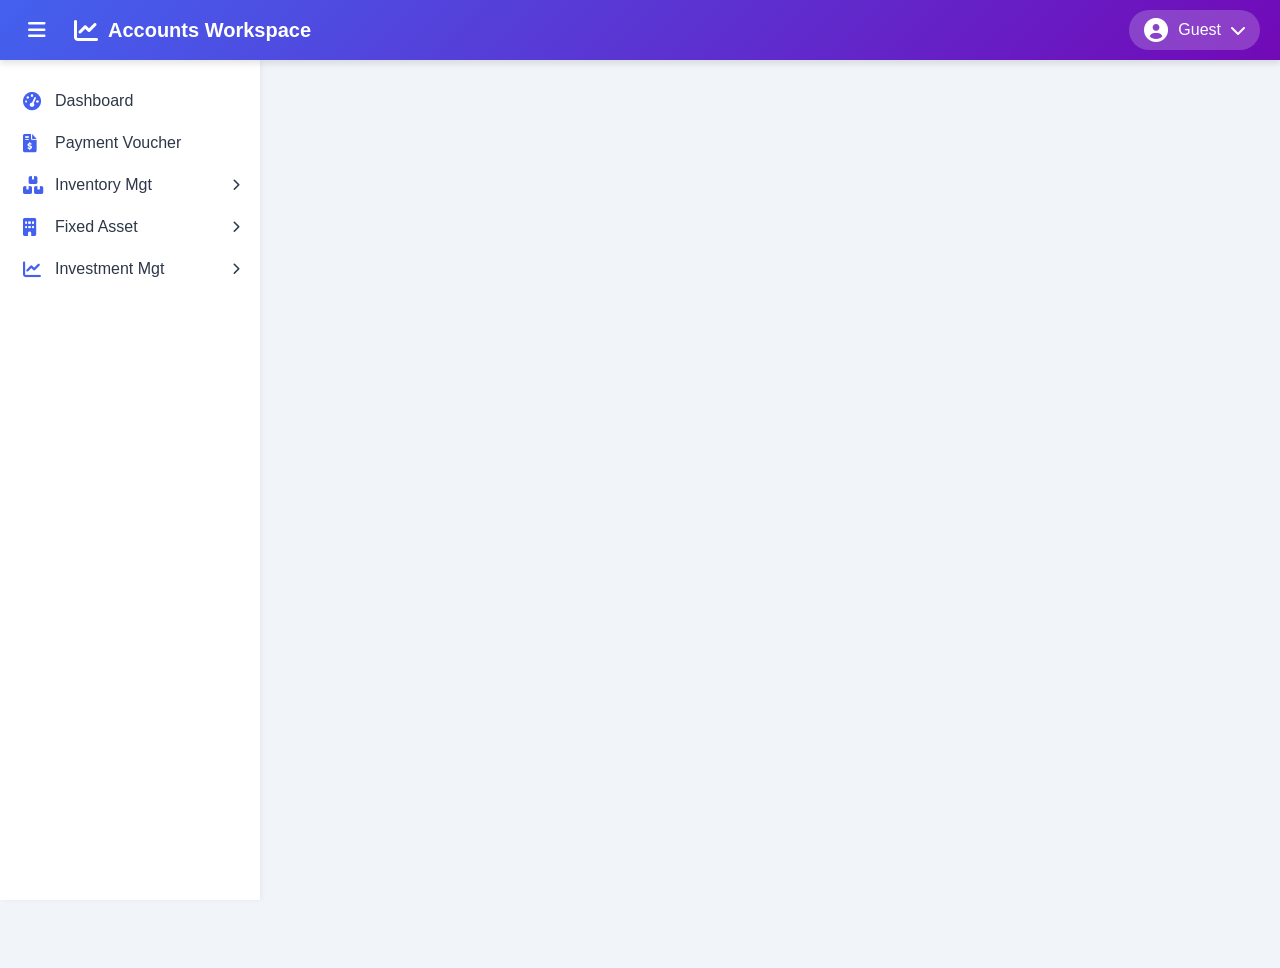
==== commit 0596ec2b: "Update index.html" ====
--- a/index.html
+++ b/index.html
@@ -128,6 +128,9 @@
   <!-- Configuration -->
   <script src="config.js"></script>
   
+  <!-- API Module -->
+  <script src="assets/js/api.js"></script>
+  
   <!-- Core Scripts -->
   <script src="assets/js/main.js"></script>
   <script src="assets/js/pv.js"></script>
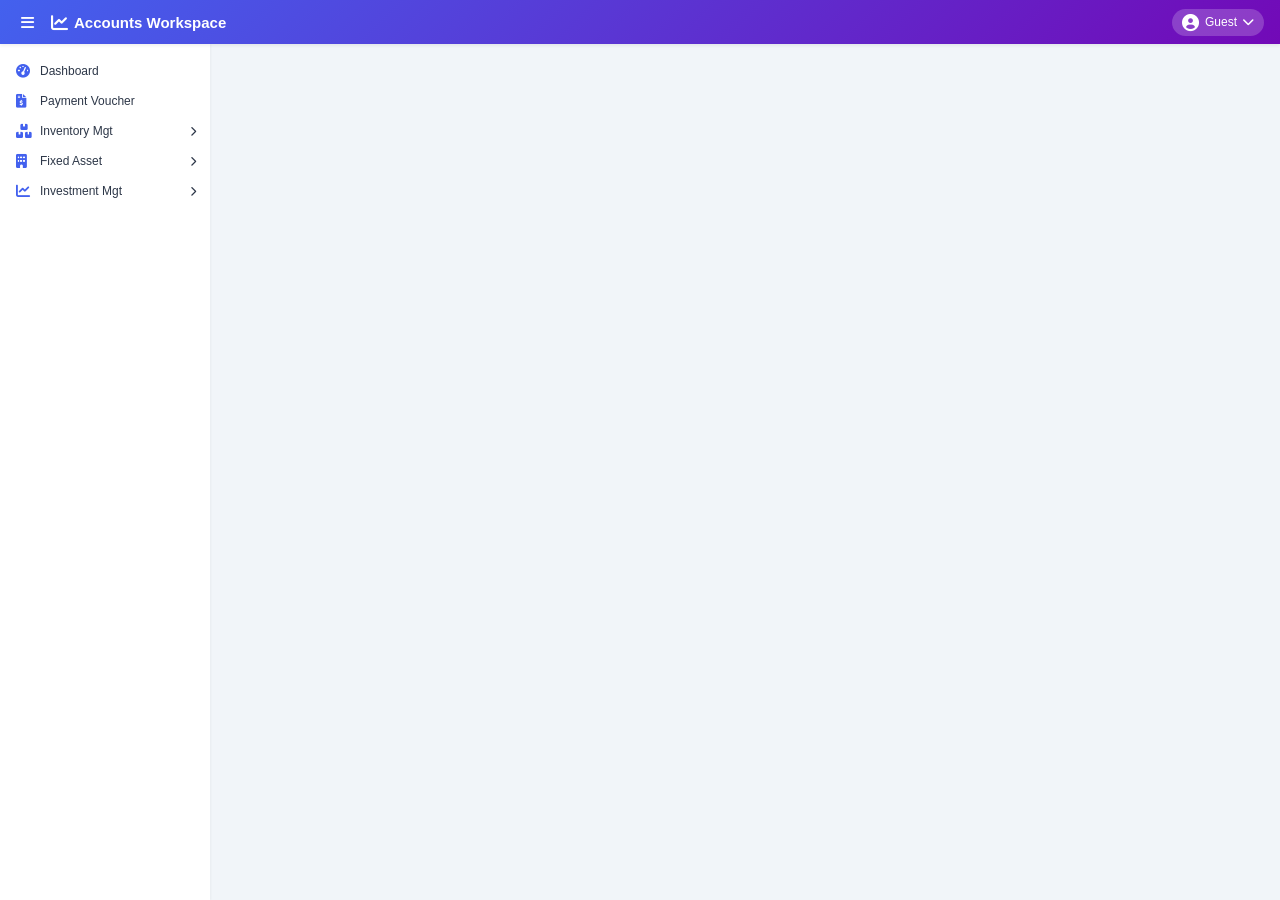
==== commit aed6d1c0: "Update index.html" ====
--- a/index.html
+++ b/index.html
@@ -49,19 +49,14 @@
     <!-- Sidebar Navigation -->
     <aside class="sidebar" id="sidebar">
       <div class="sidebar-menu">
-        <!-- Dashboard -->
         <div class="menu-item" onclick="loadModule('dashboard')">
           <i class="fas fa-tachometer-alt"></i>
           <span>Dashboard</span>
         </div>
-
-        <!-- Payment Voucher -->
         <div class="menu-item" onclick="loadModule('paymentVoucher')">
           <i class="fas fa-file-invoice-dollar"></i>
           <span>Payment Voucher</span>
         </div>
-
-        <!-- Inventory Management Dropdown -->
         <div class="menu-item has-dropdown" onclick="toggleSubmenu('inventorySubmenu')">
           <i class="fas fa-boxes"></i>
           <span>Inventory Mgt</span>
@@ -75,8 +70,6 @@
             <i class="fas fa-chart-bar"></i> View Inventory Report
           </div>
         </div>
-
-        <!-- Fixed Asset Dropdown -->
         <div class="menu-item has-dropdown" onclick="toggleSubmenu('assetSubmenu')">
           <i class="fas fa-building"></i>
           <span>Fixed Asset</span>
@@ -90,8 +83,6 @@
             <i class="fas fa-list"></i> View Asset Register
           </div>
         </div>
-
-        <!-- Investment Management Dropdown -->
         <div class="menu-item has-dropdown" onclick="toggleSubmenu('investmentSubmenu')">
           <i class="fas fa-chart-line"></i>
           <span>Investment Mgt</span>
@@ -110,9 +101,7 @@
 
     <!-- Main Content Area -->
     <main class="main-content" id="mainContent">
-      <div class="content-wrapper">
-        <!-- Dashboard will be loaded here by default -->
-      </div>
+      <div class="content-wrapper"></div>
     </main>
   </div>
 
@@ -128,9 +117,11 @@
   <!-- Configuration -->
   <script src="config.js"></script>
   
-  <!-- API Module -->
+  <!-- API Service -->
   <script src="assets/js/api.js"></script>
-  
+
+  <script src="assets/js/print.js"></script>
+ 
   <!-- Core Scripts -->
   <script src="assets/js/main.js"></script>
   <script src="assets/js/pv.js"></script>
--- a/assets/css/main.css
+++ b/assets/css/main.css
@@ -1,4 +1,4 @@
-{
+* {
     margin: 0;
     padding: 0;
     box-sizing: border-box;
@@ -15,13 +15,12 @@
     --light-color: #f8f9fa;
     --gray-color: #6c757d;
     --border-color: #e2e8f0;
-    --sidebar-width: 260px;
-    --sidebar-collapsed-width: 70px;
-    --top-nav-height: 60px;
-    --shadow-sm: 0 1px 3px rgba(0,0,0,0.12);
-    --shadow-md: 0 4px 6px rgba(0,0,0,0.1);
-    --shadow-lg: 0 10px 15px -3px rgba(0,0,0,0.1);
-    --shadow-xl: 0 20px 25px -5px rgba(0,0,0,0.1);
+    --sidebar-width: 210px;
+    --sidebar-collapsed-width: 56px;
+    --top-nav-height: 44px;
+    --shadow-sm: 0 1px 2px rgba(0,0,0,0.08);
+    --shadow-md: 0 2px 3px rgba(0,0,0,0.06);
+    --shadow-lg: 0 3px 10px rgba(0,0,0,0.08);
 }
 
 body {
@@ -29,6 +28,7 @@
     background: #f1f5f9;
     overflow: hidden;
     color: var(--dark-color);
+    font-size: 12px;
 }
 
 /* ============================================
@@ -53,7 +53,7 @@
     display: flex;
     align-items: center;
     justify-content: space-between;
-    padding: 0 20px;
+    padding: 0 16px;
     position: fixed;
     top: 0;
     left: 0;
@@ -65,17 +65,17 @@
 .nav-left {
     display: flex;
     align-items: center;
-    gap: 20px;
+    gap: 12px;
 }
 
 .menu-toggle-btn {
     background: none;
     border: none;
     color: white;
-    font-size: 20px;
+    font-size: 15px;
     cursor: pointer;
-    padding: 8px;
-    border-radius: 8px;
+    padding: 5px;
+    border-radius: 5px;
     transition: all 0.3s;
     display: flex;
     align-items: center;
@@ -84,19 +84,19 @@
 
 .menu-toggle-btn:hover {
     background: rgba(255, 255, 255, 0.1);
-    transform: scale(1.05);
+    transform: scale(1.02);
 }
 
 .logo {
     display: flex;
     align-items: center;
-    gap: 10px;
-    font-size: 20px;
+    gap: 6px;
+    font-size: 15px;
     font-weight: 600;
 }
 
 .logo i {
-    font-size: 24px;
+    font-size: 17px;
 }
 
 .nav-right {
@@ -106,12 +106,13 @@
 .user-menu {
     display: flex;
     align-items: center;
-    gap: 10px;
+    gap: 6px;
     cursor: pointer;
-    padding: 8px 15px;
-    border-radius: 25px;
+    padding: 5px 10px;
+    border-radius: 18px;
     background: rgba(255, 255, 255, 0.2);
     transition: all 0.3s;
+    font-size: 12px;
 }
 
 .user-menu:hover {
@@ -120,27 +121,27 @@
 }
 
 .user-menu i:first-child {
-    font-size: 24px;
+    font-size: 17px;
 }
 
 .user-dropdown {
     position: absolute;
-    top: 50px;
+    top: 40px;
     right: 0;
     background: white;
-    border-radius: 12px;
+    border-radius: 6px;
     box-shadow: var(--shadow-lg);
-    min-width: 200px;
+    min-width: 150px;
     display: none;
     z-index: 1001;
     overflow: hidden;
-    animation: dropdownFadeIn 0.2s ease;
+    animation: dropdownFadeIn 0.18s ease;
 }
 
 @keyframes dropdownFadeIn {
     from {
         opacity: 0;
-        transform: translateY(-10px);
+        transform: translateY(-8px);
     }
     to {
         opacity: 1;
@@ -155,20 +156,21 @@
 .user-dropdown a {
     display: flex;
     align-items: center;
-    gap: 12px;
-    padding: 12px 20px;
+    gap: 8px;
+    padding: 8px 14px;
     color: var(--dark-color);
     text-decoration: none;
+    font-size: 12px;
     transition: all 0.3s;
 }
 
 .user-dropdown a:hover {
     background: var(--light-color);
-    padding-left: 25px;
+    padding-left: 18px;
 }
 
 .user-dropdown hr {
-    margin: 5px 0;
+    margin: 4px 0;
     border-color: var(--border-color);
 }
 
@@ -185,12 +187,12 @@
     bottom: 0;
     overflow-y: auto;
     transition: width 0.3s ease;
-    box-shadow: 2px 0 5px rgba(0, 0, 0, 0.05);
+    box-shadow: 1px 0 2px rgba(0, 0, 0, 0.04);
     z-index: 999;
 }
 
 .sidebar::-webkit-scrollbar {
-    width: 5px;
+    width: 4px;
 }
 
 .sidebar::-webkit-scrollbar-track {
@@ -199,7 +201,7 @@
 
 .sidebar::-webkit-scrollbar-thumb {
     background: var(--gray-color);
-    border-radius: 3px;
+    border-radius: 2px;
 }
 
 .sidebar.collapsed {
@@ -220,19 +222,20 @@
 }
 
 .sidebar-menu {
-    padding: 20px 0;
+    padding: 12px 0;
 }
 
 .menu-item {
-    padding: 12px 20px;
-    display: flex;
-    align-items: center;
-    gap: 12px;
+    padding: 8px 14px;
+    display: flex;
+    align-items: center;
+    gap: 8px;
     cursor: pointer;
-    transition: all 0.3s;
+    transition: all 0.25s;
     color: var(--dark-color);
     position: relative;
-    border-left: 3px solid transparent;
+    border-left: 2px solid transparent;
+    font-size: 12px;
 }
 
 .menu-item:hover {
@@ -241,14 +244,14 @@
 }
 
 .menu-item.active {
-    background: linear-gradient(90deg, rgba(67, 97, 238, 0.1), transparent);
+    background: linear-gradient(90deg, rgba(67, 97, 238, 0.08), transparent);
     border-left-color: var(--primary-color);
     color: var(--primary-color);
 }
 
 .menu-item i:first-child {
-    width: 20px;
-    font-size: 18px;
+    width: 16px;
+    font-size: 14px;
     color: var(--primary-color);
 }
 
@@ -258,8 +261,8 @@
 
 .dropdown-icon {
     margin-left: auto;
-    font-size: 12px;
-    transition: transform 0.3s;
+    font-size: 10px;
+    transition: transform 0.25s;
 }
 
 .dropdown-icon.rotated {
@@ -269,18 +272,18 @@
 .submenu {
     display: none;
     background: #f8fafc;
-    padding: 5px 0;
+    padding: 4px 0;
 }
 
 .submenu.show {
     display: block;
-    animation: slideDown 0.2s ease;
+    animation: slideDown 0.18s ease;
 }
 
 @keyframes slideDown {
     from {
         opacity: 0;
-        transform: translateY(-10px);
+        transform: translateY(-6px);
     }
     to {
         opacity: 1;
@@ -289,27 +292,27 @@
 }
 
 .submenu-item {
-    padding: 10px 20px 10px 52px;
-    display: flex;
-    align-items: center;
-    gap: 12px;
+    padding: 6px 16px 6px 42px;
+    display: flex;
+    align-items: center;
+    gap: 8px;
     cursor: pointer;
-    transition: all 0.3s;
-    font-size: 14px;
+    transition: all 0.2s;
+    font-size: 11px;
     color: var(--gray-color);
-    border-left: 3px solid transparent;
+    border-left: 2px solid transparent;
 }
 
 .submenu-item:hover {
     background: #eef2ff;
     color: var(--primary-color);
     border-left-color: var(--primary-color);
-    padding-left: 55px;
+    padding-left: 46px;
 }
 
 .submenu-item i {
-    width: 18px;
-    font-size: 14px;
+    width: 14px;
+    font-size: 11px;
 }
 
 /* ============================================
@@ -319,7 +322,7 @@
 .main-content {
     margin-left: var(--sidebar-width);
     margin-top: var(--top-nav-height);
-    padding: 30px;
+    padding: 16px;
     transition: margin-left 0.3s ease;
     min-height: calc(100vh - var(--top-nav-height));
     overflow-y: auto;
@@ -330,7 +333,7 @@
 }
 
 .main-content::-webkit-scrollbar {
-    width: 8px;
+    width: 6px;
 }
 
 .main-content::-webkit-scrollbar-track {
@@ -339,7 +342,7 @@
 
 .main-content::-webkit-scrollbar-thumb {
     background: var(--gray-color);
-    border-radius: 4px;
+    border-radius: 3px;
 }
 
 .main-content::-webkit-scrollbar-thumb:hover {
@@ -347,7 +350,7 @@
 }
 
 .content-wrapper {
-    max-width: 1400px;
+    max-width: 1200px;
     margin: 0 auto;
 }
 
@@ -357,33 +360,33 @@
 
 .welcome-card {
     text-align: center;
-    padding: 60px 40px;
+    padding: 28px 24px;
     background: white;
-    border-radius: 20px;
+    border-radius: 10px;
     box-shadow: var(--shadow-sm);
-    transition: transform 0.3s, box-shadow 0.3s;
+    transition: transform 0.25s, box-shadow 0.25s;
 }
 
 .welcome-card:hover {
-    transform: translateY(-5px);
+    transform: translateY(-2px);
     box-shadow: var(--shadow-lg);
 }
 
 .welcome-icon {
-    font-size: 64px;
+    font-size: 40px;
     color: var(--primary-color);
-    margin-bottom: 20px;
+    margin-bottom: 12px;
 }
 
 .welcome-card h2 {
     color: var(--dark-color);
-    margin-bottom: 10px;
-    font-size: 28px;
+    margin-bottom: 6px;
+    font-size: 18px;
 }
 
 .welcome-card p {
     color: var(--gray-color);
-    font-size: 16px;
+    font-size: 12px;
 }
 
 /* ============================================
@@ -392,17 +395,17 @@
 
 .dashboard-stats {
     display: grid;
-    grid-template-columns: repeat(auto-fit, minmax(250px, 1fr));
-    gap: 20px;
-    margin-bottom: 30px;
+    grid-template-columns: repeat(auto-fit, minmax(180px, 1fr));
+    gap: 12px;
+    margin-bottom: 16px;
 }
 
 .stat-card {
     background: white;
-    padding: 25px;
-    border-radius: 15px;
+    padding: 16px;
+    border-radius: 10px;
     box-shadow: var(--shadow-sm);
-    transition: all 0.3s;
+    transition: all 0.25s;
     position: relative;
     overflow: hidden;
 }
@@ -413,10 +416,10 @@
     top: 0;
     left: 0;
     width: 100%;
-    height: 4px;
+    height: 2px;
     background: linear-gradient(90deg, var(--primary-color), var(--secondary-color));
     transform: translateX(-100%);
-    transition: transform 0.3s;
+    transition: transform 0.25s;
 }
 
 .stat-card:hover::before {
@@ -424,26 +427,26 @@
 }
 
 .stat-card:hover {
-    transform: translateY(-5px);
+    transform: translateY(-2px);
     box-shadow: var(--shadow-lg);
 }
 
 .stat-card i {
-    font-size: 32px;
+    font-size: 24px;
     color: var(--primary-color);
-    margin-bottom: 15px;
+    margin-bottom: 10px;
 }
 
 .stat-card h3 {
-    font-size: 14px;
+    font-size: 10px;
     color: var(--gray-color);
-    margin-bottom: 10px;
+    margin-bottom: 6px;
     text-transform: uppercase;
-    letter-spacing: 0.5px;
+    letter-spacing: 0.4px;
 }
 
 .stat-value {
-    font-size: 28px;
+    font-size: 20px;
     font-weight: bold;
     color: var(--dark-color);
 }
@@ -454,26 +457,27 @@
 
 .content-card {
     background: white;
-    border-radius: 15px;
-    padding: 30px;
+    border-radius: 8px;
+    padding: 16px;
     box-shadow: var(--shadow-sm);
-    margin-top: 20px;
+    margin-top: 12px;
 }
 
 .card-header {
-    margin-bottom: 25px;
-    padding-bottom: 15px;
-    border-bottom: 2px solid var(--border-color);
+    margin-bottom: 12px;
+    padding-bottom: 8px;
+    border-bottom: 1px solid var(--border-color);
     display: flex;
     justify-content: space-between;
     align-items: center;
     flex-wrap: wrap;
-    gap: 15px;
+    gap: 8px;
 }
 
 .card-header h2 {
     color: var(--dark-color);
-    font-size: 24px;
+    font-size: 15px;
+    font-weight: 600;
 }
 
 /* ============================================
@@ -481,33 +485,33 @@
    ============================================ */
 
 .form-group {
-    margin-bottom: 20px;
+    margin-bottom: 10px;
 }
 
 .form-group label {
     display: block;
-    margin-bottom: 8px;
+    margin-bottom: 3px;
     color: var(--dark-color);
-    font-weight: 500;
-    font-size: 13px;
+    font-weight: 600;
+    font-size: 9px;
     text-transform: uppercase;
-    letter-spacing: 0.5px;
+    letter-spacing: 0.3px;
 }
 
 .form-control {
     width: 100%;
-    padding: 10px 15px;
+    padding: 6px 8px;
     border: 1px solid var(--border-color);
-    border-radius: 8px;
-    font-size: 14px;
-    transition: all 0.3s;
+    border-radius: 5px;
+    font-size: 11px;
+    transition: all 0.25s;
     font-family: inherit;
 }
 
 .form-control:focus {
     outline: none;
     border-color: var(--primary-color);
-    box-shadow: 0 0 0 3px rgba(67, 97, 238, 0.1);
+    box-shadow: 0 0 0 2px rgba(67, 97, 238, 0.08);
 }
 
 .form-control[readonly] {
@@ -517,7 +521,7 @@
 
 textarea.form-control {
     resize: vertical;
-    min-height: 80px;
+    min-height: 50px;
 }
 
 select.form-control {
@@ -526,16 +530,16 @@
 
 .form-row {
     display: grid;
-    grid-template-columns: repeat(auto-fit, minmax(250px, 1fr));
-    gap: 20px;
-    margin-bottom: 20px;
+    grid-template-columns: repeat(auto-fit, minmax(160px, 1fr));
+    gap: 10px;
+    margin-bottom: 10px;
 }
 
 .form-row-two {
     display: grid;
     grid-template-columns: repeat(2, 1fr);
-    gap: 20px;
-    margin-bottom: 20px;
+    gap: 10px;
+    margin-bottom: 10px;
 }
 
 /* ============================================
@@ -546,20 +550,20 @@
     background: linear-gradient(135deg, var(--primary-color), var(--secondary-color));
     color: white;
     border: none;
-    padding: 12px 30px;
-    border-radius: 8px;
+    padding: 6px 16px;
+    border-radius: 5px;
     cursor: pointer;
-    font-size: 16px;
+    font-size: 11px;
     font-weight: 500;
-    transition: all 0.3s;
+    transition: all 0.25s;
     display: inline-flex;
     align-items: center;
-    gap: 8px;
+    gap: 5px;
 }
 
 .btn-primary:hover {
-    transform: translateY(-2px);
-    box-shadow: 0 5px 15px rgba(67, 97, 238, 0.3);
+    transform: translateY(-1px);
+    box-shadow: 0 2px 8px rgba(67, 97, 238, 0.25);
 }
 
 .btn-primary:active {
@@ -570,13 +574,14 @@
     background: var(--light-color);
     color: var(--dark-color);
     border: 1px solid var(--border-color);
-    padding: 10px 20px;
-    border-radius: 8px;
+    padding: 5px 13px;
+    border-radius: 5px;
     cursor: pointer;
-    transition: all 0.3s;
+    font-size: 11px;
+    transition: all 0.25s;
     display: inline-flex;
     align-items: center;
-    gap: 8px;
+    gap: 5px;
 }
 
 .btn-secondary:hover {
@@ -587,10 +592,11 @@
     background: var(--danger-color);
     color: white;
     border: none;
-    padding: 10px 20px;
-    border-radius: 8px;
+    padding: 5px 13px;
+    border-radius: 5px;
     cursor: pointer;
-    transition: all 0.3s;
+    font-size: 11px;
+    transition: all 0.25s;
 }
 
 .btn-danger:hover {
@@ -602,10 +608,11 @@
     background: var(--success-color);
     color: white;
     border: none;
-    padding: 10px 20px;
-    border-radius: 8px;
+    padding: 5px 13px;
+    border-radius: 5px;
     cursor: pointer;
-    transition: all 0.3s;
+    font-size: 11px;
+    transition: all 0.25s;
 }
 
 .btn-success:hover {
@@ -624,20 +631,21 @@
 
 .data-table th {
     text-align: left;
-    padding: 12px;
+    padding: 8px 6px;
     background: var(--light-color);
     color: var(--dark-color);
     font-weight: 600;
-    border-bottom: 2px solid var(--border-color);
-    font-size: 13px;
+    border-bottom: 1px solid var(--border-color);
+    font-size: 9px;
     text-transform: uppercase;
-    letter-spacing: 0.5px;
+    letter-spacing: 0.3px;
 }
 
 .data-table td {
-    padding: 12px;
+    padding: 6px;
     border-bottom: 1px solid var(--border-color);
     color: var(--gray-color);
+    font-size: 11px;
 }
 
 .data-table tr:hover {
@@ -650,12 +658,12 @@
 
 .badge {
     display: inline-block;
-    padding: 4px 8px;
-    border-radius: 6px;
-    font-size: 11px;
+    padding: 2px 6px;
+    border-radius: 3px;
+    font-size: 9px;
     font-weight: 600;
     text-transform: uppercase;
-    letter-spacing: 0.5px;
+    letter-spacing: 0.3px;
 }
 
 .badge-success {
@@ -684,35 +692,35 @@
 
 .summary-cards {
     display: grid;
-    grid-template-columns: repeat(auto-fit, minmax(200px, 1fr));
-    gap: 20px;
-    margin-bottom: 30px;
+    grid-template-columns: repeat(auto-fit, minmax(150px, 1fr));
+    gap: 10px;
+    margin-bottom: 16px;
 }
 
 .summary-card {
     background: linear-gradient(135deg, var(--primary-color), var(--secondary-color));
     color: white;
-    padding: 20px;
-    border-radius: 15px;
+    padding: 12px;
+    border-radius: 8px;
     text-align: center;
-    transition: transform 0.3s;
+    transition: transform 0.2s;
 }
 
 .summary-card:hover {
-    transform: translateY(-3px);
+    transform: translateY(-2px);
 }
 
 .summary-card h3 {
-    font-size: 13px;
+    font-size: 9px;
     font-weight: 400;
-    margin-bottom: 10px;
+    margin-bottom: 5px;
     opacity: 0.9;
     text-transform: uppercase;
-    letter-spacing: 1px;
+    letter-spacing: 0.4px;
 }
 
 .summary-value {
-    font-size: 24px;
+    font-size: 17px;
     font-weight: 600;
 }
 
@@ -722,25 +730,25 @@
 
 .toolbar {
     display: flex;
-    gap: 10px;
-    margin-bottom: 20px;
+    gap: 6px;
+    margin-bottom: 12px;
     flex-wrap: wrap;
     align-items: center;
 }
 
 .search-box {
     flex: 1;
-    padding: 10px 15px;
+    padding: 6px 10px;
     border: 1px solid var(--border-color);
-    border-radius: 8px;
-    font-size: 14px;
-    transition: all 0.3s;
+    border-radius: 5px;
+    font-size: 11px;
+    transition: all 0.25s;
 }
 
 .search-box:focus {
     outline: none;
     border-color: var(--primary-color);
-    box-shadow: 0 0 0 3px rgba(67, 97, 238, 0.1);
+    box-shadow: 0 0 0 2px rgba(67, 97, 238, 0.08);
 }
 
 /* ============================================
@@ -753,22 +761,22 @@
     left: 0;
     right: 0;
     bottom: 0;
-    background: rgba(0, 0, 0, 0.7);
+    background: rgba(0, 0, 0, 0.65);
     display: flex;
     flex-direction: column;
     align-items: center;
     justify-content: center;
     z-index: 2000;
-    backdrop-filter: blur(3px);
+    backdrop-filter: blur(2px);
 }
 
 .spinner {
-    width: 50px;
-    height: 50px;
-    border: 3px solid rgba(255, 255, 255, 0.3);
+    width: 32px;
+    height: 32px;
+    border: 2px solid rgba(255, 255, 255, 0.3);
     border-top-color: white;
     border-radius: 50%;
-    animation: spin 1s linear infinite;
+    animation: spin 0.8s linear infinite;
 }
 
 @keyframes spin {
@@ -779,8 +787,8 @@
 
 .loading-overlay p {
     color: white;
-    margin-top: 15px;
-    font-size: 14px;
+    margin-top: 10px;
+    font-size: 12px;
 }
 
 /* ============================================
@@ -793,28 +801,28 @@
     left: 0;
     right: 0;
     bottom: 0;
-    background: rgba(0, 0, 0, 0.6);
+    background: rgba(0, 0, 0, 0.55);
     display: none;
     align-items: center;
     justify-content: center;
     z-index: 1500;
-    backdrop-filter: blur(3px);
+    backdrop-filter: blur(2px);
 }
 
 .modal-content {
     background: white;
-    padding: 30px;
-    border-radius: 15px;
-    box-shadow: var(--shadow-xl);
-    max-width: 500px;
+    padding: 16px;
+    border-radius: 8px;
+    box-shadow: var(--shadow-lg);
+    max-width: 350px;
     width: 90%;
     text-align: center;
-    animation: modalSlideIn 0.3s ease;
+    animation: modalSlideIn 0.25s ease;
 }
 
 @keyframes modalSlideIn {
     from {
-        transform: translateY(-50px);
+        transform: translateY(-40px);
         opacity: 0;
     }
     to {
@@ -824,16 +832,16 @@
 }
 
 .modal-close-btn {
-    padding: 8px 24px;
+    padding: 5px 18px;
     background: var(--primary-color);
     color: white;
     border: none;
-    border-radius: 6px;
+    border-radius: 4px;
     cursor: pointer;
-    font-size: 13px;
+    font-size: 11px;
     font-weight: 600;
-    margin-top: 15px;
-    transition: all 0.3s;
+    margin-top: 10px;
+    transition: all 0.2s;
 }
 
 .modal-close-btn:hover {
@@ -848,37 +856,41 @@
 .success-message {
     color: var(--success-color);
     font-weight: 600;
-    padding: 10px;
+    padding: 6px;
     background: #e8f8f3;
-    border-radius: 8px;
-    margin-bottom: 10px;
+    border-radius: 5px;
+    margin-bottom: 6px;
+    font-size: 12px;
 }
 
 .error-message {
     color: var(--danger-color);
     font-weight: 600;
-    padding: 10px;
+    padding: 6px;
     background: #fee;
-    border-radius: 8px;
-    margin-bottom: 10px;
+    border-radius: 5px;
+    margin-bottom: 6px;
+    font-size: 12px;
 }
 
 .warning-message {
     color: var(--warning-color);
     font-weight: 600;
-    padding: 10px;
+    padding: 6px;
     background: #fff3e0;
-    border-radius: 8px;
-    margin-bottom: 10px;
+    border-radius: 5px;
+    margin-bottom: 6px;
+    font-size: 12px;
 }
 
 .info-message {
     color: var(--primary-color);
     font-weight: 600;
-    padding: 10px;
+    padding: 6px;
     background: #e3f2fd;
-    border-radius: 8px;
-    margin-bottom: 10px;
+    border-radius: 5px;
+    margin-bottom: 6px;
+    font-size: 12px;
 }
 
 /* ============================================
@@ -889,15 +901,15 @@
     background: var(--primary-color);
     color: white;
     border: none;
-    padding: 6px 12px;
-    border-radius: 6px;
+    padding: 3px 8px;
+    border-radius: 3px;
     cursor: pointer;
-    font-size: 11px;
+    font-size: 9px;
     font-weight: 500;
-    transition: all 0.3s;
+    transition: all 0.2s;
     display: inline-flex;
     align-items: center;
-    gap: 5px;
+    gap: 3px;
 }
 
 .action-btn:hover {
@@ -908,26 +920,26 @@
 .action-dropdown-portal {
     position: fixed;
     background: white;
-    border-radius: 8px;
+    border-radius: 5px;
     box-shadow: var(--shadow-lg);
     z-index: 1000;
-    min-width: 150px;
+    min-width: 110px;
     overflow: hidden;
 }
 
 .action-dropdown-content {
-    padding: 8px 0;
+    padding: 4px 0;
 }
 
 .dropdown-item {
-    padding: 10px 16px;
+    padding: 6px 10px;
     cursor: pointer;
-    font-size: 13px;
+    font-size: 11px;
     color: var(--dark-color);
-    transition: all 0.2s;
-    display: flex;
-    align-items: center;
-    gap: 8px;
+    transition: all 0.18s;
+    display: flex;
+    align-items: center;
+    gap: 6px;
     border: none;
     background: none;
     width: 100%;
@@ -946,14 +958,14 @@
 @media (max-width: 1024px) {
     .form-row-two {
         grid-template-columns: 1fr;
-        gap: 15px;
+        gap: 8px;
     }
 }
 
 @media (max-width: 768px) {
     .sidebar {
-        left: -260px;
-        transition: left 0.3s ease;
+        left: -210px;
+        transition: left 0.25s ease;
     }
     
     .sidebar.show-mobile {
@@ -962,7 +974,7 @@
     
     .main-content {
         margin-left: 0;
-        padding: 20px 15px;
+        padding: 12px;
     }
     
     .dashboard-stats {
@@ -975,7 +987,7 @@
     
     .form-row {
         grid-template-columns: 1fr;
-        gap: 15px;
+        gap: 8px;
     }
     
     .card-header {
@@ -984,21 +996,21 @@
     }
     
     .welcome-card {
-        padding: 40px 20px;
+        padding: 20px 16px;
     }
     
     .welcome-card h2 {
-        font-size: 22px;
+        font-size: 16px;
     }
     
     .welcome-card p {
-        font-size: 14px;
+        font-size: 11px;
     }
 }
 
 @media (max-width: 480px) {
     .top-nav {
-        padding: 0 12px;
+        padding: 0 10px;
     }
     
     .logo span {
@@ -1006,7 +1018,7 @@
     }
     
     .logo i {
-        font-size: 20px;
+        font-size: 15px;
     }
     
     .user-menu span {
@@ -1014,19 +1026,19 @@
     }
     
     .main-content {
-        padding: 15px 12px;
+        padding: 10px;
     }
     
     .content-card {
-        padding: 20px;
+        padding: 12px;
     }
     
     .card-header h2 {
-        font-size: 20px;
+        font-size: 13px;
     }
     
     .stat-value {
-        font-size: 24px;
+        font-size: 17px;
     }
     
     .btn-primary {
@@ -1051,23 +1063,23 @@
     text-align: left;
 }
 
-.mt-1 { margin-top: 5px; }
-.mt-2 { margin-top: 10px; }
-.mt-3 { margin-top: 15px; }
-.mt-4 { margin-top: 20px; }
-.mt-5 { margin-top: 30px; }
-
-.mb-1 { margin-bottom: 5px; }
-.mb-2 { margin-bottom: 10px; }
-.mb-3 { margin-bottom: 15px; }
-.mb-4 { margin-bottom: 20px; }
-.mb-5 { margin-bottom: 30px; }
-
-.p-1 { padding: 5px; }
-.p-2 { padding: 10px; }
-.p-3 { padding: 15px; }
-.p-4 { padding: 20px; }
-.p-5 { padding: 30px; }
+.mt-1 { margin-top: 3px; }
+.mt-2 { margin-top: 6px; }
+.mt-3 { margin-top: 9px; }
+.mt-4 { margin-top: 12px; }
+.mt-5 { margin-top: 15px; }
+
+.mb-1 { margin-bottom: 3px; }
+.mb-2 { margin-bottom: 6px; }
+.mb-3 { margin-bottom: 9px; }
+.mb-4 { margin-bottom: 12px; }
+.mb-5 { margin-bottom: 15px; }
+
+.p-1 { padding: 3px; }
+.p-2 { padding: 6px; }
+.p-3 { padding: 9px; }
+.p-4 { padding: 12px; }
+.p-5 { padding: 15px; }
 
 .hidden {
     display: none;
@@ -1089,10 +1101,10 @@
     align-items: center;
 }
 
-.gap-1 { gap: 5px; }
-.gap-2 { gap: 10px; }
-.gap-3 { gap: 15px; }
-.gap-4 { gap: 20px; }
+.gap-1 { gap: 3px; }
+.gap-2 { gap: 6px; }
+.gap-3 { gap: 9px; }
+.gap-4 { gap: 12px; }
 
 .w-100 {
     width: 100%;
--- a/assets/css/pv.css
+++ b/assets/css/pv.css
@@ -1,66 +1,77 @@
+/* ============================================
+   PAYMENT VOUCHER MODULE STYLES - COMPACT VERSION
+   ============================================ */
+
 .main-layout {
     display: flex;
     flex-direction: row;
     justify-content: center;
     align-items: flex-start;
-    gap: 42px;
+    gap: 24px;
     flex-wrap: wrap;
 }
 
 /* Form Container */
 .form-container {
-    border: 1px solid #000;
-    padding: 20px;
-    max-width: 900px;
-    min-width: 340px;
-    border-radius: 10px;
+    border: 1px solid #ddd;
+    padding: 15px;
+    max-width: 850px;
+    min-width: 320px;
+    border-radius: 8px;
     background: #fafafa;
     position: relative;
-    flex: 1 1 340px;
-    box-shadow: 0 2px 10px rgba(0,0,0,0.05);
+    flex: 1 1 320px;
+    box-shadow: 0 1px 5px rgba(0,0,0,0.05);
 }
 
 .form-header {
     text-align: center;
-    margin-bottom: 20px;
+    margin-bottom: 12px;
+}
+
+.form-header h1 {
+    font-size: 20px;
+    margin: 0;
 }
 
 .form-fields {
     display: flex;
     flex-direction: column;
-    gap: 18px;
-    margin-bottom: 20px;
+    gap: 10px;
+    margin-bottom: 15px;
 }
 
 .form-row {
     display: flex;
-    gap: 18px;
+    gap: 12px;
     flex-wrap: wrap;
     width: 100%;
 }
 
 .form-field {
     flex: 1 1 0;
-    min-width: 220px;
+    min-width: 180px;
     display: flex;
     flex-direction: column;
 }
 
 .form-field label {
-    margin-bottom: 5px;
-    font-weight: bold;
-    font-size: 13px;
+    margin-bottom: 3px;
+    font-weight: 600;
+    font-size: 11px;
     color: #2d3748;
+    text-transform: uppercase;
+    letter-spacing: 0.3px;
 }
 
 .form-field input,
 .form-field select,
 .form-field textarea {
     width: 100%;
-    padding: 8px 12px;
+    padding: 6px 10px;
     border: 1px solid #cbd5e0;
-    border-radius: 6px;
-    font-size: 14px;
+    border-radius: 5px;
+    font-size: 12px;
     box-sizing: border-box;
     transition: all 0.3s;
     font-family: inherit;
@@ -71,30 +82,32 @@
 .form-field textarea:focus {
     outline: none;
     border-color: #4361ee;
-    box-shadow: 0 0 0 3px rgba(67, 97, 238, 0.1);
+    box-shadow: 0 0 0 2px rgba(67, 97, 238, 0.1);
 }
 
 .form-field textarea {
     resize: vertical;
-    min-height: 38px;
-    max-height: 80px;
+    min-height: 32px;
+    max-height: 65px;
 }
 
 /* Checkbox Container */
 .checkbox-container {
     display: flex;
     align-items: center;
-    gap: 8px;
-    margin-bottom: 5px;
+    gap: 6px;
+    margin-bottom: 3px;
 }
 
 .checkbox-container label {
     margin-bottom: 0;
     cursor: pointer;
+    font-size: 11px;
 }
 
 .checkbox-container input[type="checkbox"] {
-    width: auto;
+    width: 14px;
+    height: 14px;
     cursor: pointer;
 }
 
@@ -102,125 +115,93 @@
 .submit-button {
     display: block;
     width: 100%;
-    max-width: 300px;
-    margin: 30px auto 0 auto;
-    padding: 12px;
+    max-width: 240px;
+    margin: 20px auto 0 auto;
+    padding: 8px 20px;
     background: linear-gradient(135deg, #4361ee, #7209b7);
     color: white;
     border: none;
-    border-radius: 8px;
-    cursor: pointer;
-    font-size: 16px;
-    font-weight: bold;
-    letter-spacing: 1px;
+    border-radius: 6px;
+    cursor: pointer;
+    font-size: 13px;
+    font-weight: 600;
+    letter-spacing: 0.5px;
     transition: all 0.3s;
 }
 
 .submit-button:hover {
-    transform: translateY(-2px);
-    box-shadow: 0 5px 15px rgba(67, 97, 238, 0.3);
+    transform: translateY(-1px);
+    box-shadow: 0 3px 10px rgba(67, 97, 238, 0.3);
 }
 
 .update-button {
     background: linear-gradient(135deg, #2196F3, #1976D2) !important;
-    margin-top: 15px !important;
-}
-
-.update-button:hover {
-    transform: translateY(-2px);
-    box-shadow: 0 5px 15px rgba(33, 150, 243, 0.3) !important;
-}
-
-/* Saved Voucher Table */
+    margin-top: 10px !important;
+}
+
+/* Saved Voucher Table - Compact */
 .saved-voucher-table {
-    border: 2.5px solid #004ba0;
-    width: 280px;
+    border: 2px solid #004ba0;
+    width: 260px;
     background: #f7fafd;
     font-family: 'Courier New', Courier, monospace;
-    margin-top: 0px;
-    border-radius: 12px;
-    box-shadow: 0 2px 10px rgba(10,60,160,.08);
+    border-radius: 10px;
+    box-shadow: 0 1px 5px rgba(10,60,160,.08);
     flex-shrink: 0;
 }
 
 .svt-title {
     text-align: left;
-    padding: 15px 0 9px 19px;
-    font-size: 16px;
+    padding: 10px 0 6px 15px;
+    font-size: 13px;
     font-weight: bold;
     border-bottom: 2px solid #004ba0;
-    letter-spacing: 2px;
+    letter-spacing: 1px;
     color: #004ba0;
     background: #e6f0ff;
-    border-top-left-radius: 10px;
-    border-top-right-radius: 10px;
+    border-top-left-radius: 8px;
+    border-top-right-radius: 8px;
 }
 
 .svt-section {
     border: 1px solid #bcd;
     border-left: none;
     border-right: none;
-    margin: 18px 15px 0 15px;
-    padding: 0 0 12px 0;
-    min-height: 60px;
+    margin: 12px 12px 0 12px;
+    padding: 0 0 8px 0;
+    min-height: 50px;
     background: #f9fbff;
-    border-radius: 7px;
-    box-shadow: 0 1px 5px rgba(80,130,200,.06);
-    display: flex;
-    flex-direction: column;
-    align-items: stretch;
-    transition: box-shadow 0.18s;
-}
-
-.svt-section:hover {
-    box-shadow: 0 4px 16px rgba(20,60,120,.07);
-    border-color: #1976d2;
+    border-radius: 6px;
 }
 
 .svt-header {
     text-align: center;
-    font-size: 13.5px;
+    font-size: 11px;
     font-weight: bold;
-    margin: 10px 0 8px 0;
-    letter-spacing: 1.2px;
+    margin: 8px 0 5px 0;
+    letter-spacing: 1px;
     color: #1565c0;
     border-bottom: 1px dashed #aac4db;
-    padding-bottom: 6px;
-    background: none;
+    padding-bottom: 4px;
 }
 
 .svt-list {
-    min-height: 18px;
-    padding: 4px 5px;
-    font-size: 13.5px;
+    min-height: 15px;
+    padding: 3px 5px;
+    font-size: 11px;
     text-align: center;
     color: #1a1a2e;
-    max-height: 110px;
+    max-height: 95px;
     overflow-y: auto;
-    scrollbar-width: thin;
-    background: #fff;
-    border-radius: 4px;
-    box-shadow: 0 1px 2px rgba(10,60,160,.03);
 }
 
 .svt-list div {
-    padding: 6px 0;
+    padding: 4px 0;
     border-bottom: 1px dotted #c9d7e5;
 }
 
 .svt-list div:last-child {
     border-bottom: none;
-}
-
-.svt-list::-webkit-scrollbar {
-    width: 6px;
-    background: #e6f0ff;
-    border-radius: 4px;
-}
-
-.svt-list::-webkit-scrollbar-thumb {
-    background: #bbd4f6;
-    border-radius: 4px;
 }
 
 /* PV Buttons in List */
@@ -228,8 +209,8 @@
     background: none;
     border: none;
     color: #1565c0;
-    font-size: 13px;
-    padding: 6px 0;
+    font-size: 11px;
+    padding: 4px 0;
     width: 100%;
     text-align: left;
     cursor: pointer;
@@ -245,7 +226,7 @@
 #pv-dropdown-portal {
     position: absolute;
     z-index: 9999;
-    min-width: 120px;
+    min-width: 100px;
     display: none;
 }
 
@@ -253,14 +234,14 @@
     background: #fff;
     border: 1px solid #aac4db;
     border-radius: 4px;
-    box-shadow: 0 2px 8px rgba(20,60,120,.13);
-    font-size: 14px;
-    padding: 4px 0;
+    box-shadow: 0 2px 6px rgba(20,60,120,.13);
+    font-size: 12px;
+    padding: 3px 0;
     display: block;
 }
 
 .pv-dropdown-content-portal .dropdown-item {
-    padding: 8px 20px;
+    padding: 6px 16px;
     cursor: pointer;
     color: #333;
     border-bottom: 1px solid #f3f3f3;
@@ -269,6 +250,7 @@
     border: none;
     width: 100%;
     display: block;
+    font-size: 12px;
     transition: all 0.2s;
 }
 
@@ -282,161 +264,169 @@
 }
 
 /* ============================================
-   VOUCHER MODAL / PRINT STYLES
+   VOUCHER MODAL / PRINT STYLES - Compact
    ============================================ */
 
 .voucher-page {
     font-family: Arial, sans-serif;
     width: 100%;
-    max-width: 800px;
+    max-width: 750px;
     margin: 0 auto;
-    padding: 20px;
+    padding: 15px;
     border: 1px solid #000;
     background: white;
     box-sizing: border-box;
+    font-size: 12px;
 }
 
 .voucher-header {
     text-align: center;
-    margin-bottom: 20px;
+    margin-bottom: 15px;
 }
 
 .voucher-title {
-    font-size: 18px;
+    font-size: 16px;
+    margin-bottom: 3px;
+}
+
+.voucher-type {
+    font-size: 14px;
+    margin-bottom: 10px;
+}
+
+.voucher-body {
+    width: 100%;
+}
+
+.voucher-row {
+    display: flex;
+    flex-wrap: wrap;
+    margin-bottom: 6px;
+    width: 100%;
+    justify-content: space-between;
+}
+
+.voucher-label {
+    display: flex;
+    align-items: center;
     margin-bottom: 5px;
-}
-
-.voucher-type {
-    font-size: 16px;
-    margin-bottom: 15px;
-}
-
-.voucher-body {
-    width: 100%;
-}
-
-.voucher-row {
-    display: flex;
-    flex-wrap: wrap;
-    margin-bottom: 10px;
-    width: 100%;
-    justify-content: space-between;
-}
-
-.voucher-label {
-    display: flex;
-    align-items: center;
-    margin-bottom: 8px;
-    font-size: 14px;
+    font-size: 12px;
     width: 100%;
     position: relative;
-    min-height: 1.5em;
+    min-height: 1.2em;
 }
 
 .half-width {
     width: 48%;
     margin-right: 2%;
-    min-width: 220px;
+    min-width: 200px;
 }
 
 .full-width {
     width: 100%;
-    min-width: 440px;
+    min-width: 100%;
 }
 
 .label-text {
-    min-width: 120px;
+    min-width: 100px;
     font-weight: bold;
-    margin-right: 8px;
+    margin-right: 6px;
+    font-size: 11px;
 }
 
 .dots {
     border-bottom: 1px dotted #000;
     flex: 1;
-    margin: 0 8px;
-    height: 1.2em;
+    margin: 0 6px;
+    height: 1em;
 }
 
 .input-value {
     display: inline-block;
     vertical-align: top;
-    padding-left: 5px;
+    padding-left: 4px;
     width: auto;
-    max-width: calc(100% - 140px);
+    max-width: calc(100% - 110px);
     white-space: normal;
     word-break: break-word;
     overflow-wrap: break-word;
-    min-height: 1.2em;
+    min-height: 1em;
     position: absolute;
-    left: 128px;
+    left: 108px;
+    font-size: 11px;
 }
 
 #preview-amountInWords {
     white-space: pre-wrap !important;
     word-break: break-word !important;
     overflow-wrap: break-word !important;
-    min-height: 2.2em !important;
+    min-height: 1.8em !important;
     padding-bottom: 2px;
-    padding-left: 45px;
+    padding-left: 40px;
+    font-size: 11px;
 }
 
 #preview-transactionDetails {
     white-space: pre-wrap !important;
     word-break: break-word !important;
     overflow-wrap: break-word !important;
-    min-height: 2.2em !important;
+    min-height: 1.8em !important;
     padding-bottom: 2px;
-    padding-left: 80px;
+    padding-left: 70px;
+    font-size: 11px;
 }
 
 #preview-withholdingTax {
     white-space: pre-wrap !important;
     word-break: break-word !important;
     overflow-wrap: break-word !important;
-    min-height: 2.2em !important;
+    min-height: 1.8em !important;
     padding-bottom: 2px;
-    padding-left: 80px;
-}
-
-/* Signature Section */
+    padding-left: 70px;
+    font-size: 11px;
+}
+
+/* Signature Section - Compact */
 .signature-section {
-    margin-top: 30px;
+    margin-top: 20px;
     width: 100%;
 }
 
 .sig-headings {
     display: flex;
-    margin-bottom: 5px;
+    margin-bottom: 4px;
     font-weight: bold;
-    font-size: 14px;
+    font-size: 11px;
 }
 
 .sig-label {
-    min-width: 120px;
+    min-width: 100px;
+    font-size: 11px;
 }
 
 .sig-heading {
     flex: 1;
     text-align: center;
-    min-width: 100px;
+    min-width: 80px;
+    font-size: 11px;
 }
 
 .sig-row {
     display: flex;
     align-items: center;
-    margin-bottom: 15px;
-    font-size: 14px;
+    margin-bottom: 10px;
+    font-size: 11px;
 }
 
 .sig-name-container {
     flex: 1;
     position: relative;
-    margin: 0 10px;
+    margin: 0 8px;
 }
 
 .sig-name-line {
     border-bottom: 1px dotted #000;
-    height: 1.5em;
+    height: 1.2em;
 }
 
 .sig-name-text {
@@ -446,13 +436,14 @@
     bottom: 0;
     text-align: center;
     padding-bottom: 2px;
+    font-size: 10px;
 }
 
 .sig-dots {
     flex: 1;
     border-bottom: 1px dotted #000;
-    height: 1.5em;
-    margin: 0 10px;
+    height: 1.2em;
+    margin: 0 8px;
 }
 
 /* Modal Styles */
@@ -471,7 +462,7 @@
 .voucher-modal-content {
     background-color: #fff;
     margin: 2% auto;
-    padding: 20px;
+    padding: 15px;
     width: 210mm;
     max-width: 95%;
     position: relative;
@@ -482,38 +473,18 @@
 .modal-actions {
     display: flex;
     justify-content: flex-end;
-    gap: 10px;
-    margin-top: 20px;
+    gap: 8px;
+    margin-top: 15px;
 }
 
 .print-btn, .close-modal {
-    padding: 10px 20px;
+    padding: 8px 16px;
     border: none;
-    border-radius: 6px;
-    cursor: pointer;
-    font-size: 14px;
+    border-radius: 5px;
+    cursor: pointer;
+    font-size: 12px;
     font-weight: 600;
     transition: all 0.3s ease;
-}
-
-.print-btn {
-    background: linear-gradient(135deg, #4CAF50, #45a049);
-    color: white;
-}
-
-.print-btn:hover {
-    transform: translateY(-2px);
-    box-shadow: 0 3px 10px rgba(76, 175, 80, 0.3);
-}
-
-.close-modal {
-    background: linear-gradient(135deg, #f44336, #d32f2f);
-    color: white;
-}
-
-.close-modal:hover {
-    transform: translateY(-2px);
-    box-shadow: 0 3px 10px rgba(244, 67, 54, 0.3);
 }
 
 /* Loading Modal */
@@ -532,22 +503,21 @@
 
 .modal-content {
     background: white;
-    padding: 30px 40px;
+    padding: 20px 30px;
     border-radius: 8px;
-    box-shadow: 0 2px 20px rgba(0, 0, 0, 0.2);
     text-align: center;
-    min-width: 300px;
-    max-width: 92vw;
+    min-width: 250px;
+    max-width: 90vw;
 }
 
 .loader {
-    border: 6px solid #f3f3f3;
-    border-top: 6px solid #4CAF50;
+    border: 4px solid #f3f3f3;
+    border-top: 4px solid #4CAF50;
     border-radius: 50%;
-    width: 50px;
-    height: 50px;
+    width: 35px;
+    height: 35px;
     animation: spin 1s linear infinite;
-    margin: 0 auto 18px auto;
+    margin: 0 auto 12px auto;
 }
 
 @keyframes spin {
@@ -557,25 +527,19 @@
 
 .success-message {
     color: #388e3c;
-    font-size: 1.15em;
-    margin-bottom: 15px;
+    font-size: 14px;
+    margin-bottom: 10px;
 }
 
 .download-button {
     background: #2196F3;
     border: none;
     color: #fff;
-    padding: 12px 26px;
+    padding: 8px 20px;
     border-radius: 4px;
-    font-size: 1em;
-    cursor: pointer;
-    text-decoration: none;
-    display: inline-block;
-    margin-top: 10px;
-}
-
-.download-button:hover {
-    background: #1565c0;
+    font-size: 12px;
+    cursor: pointer;
+    margin-top: 8px;
 }
 
 .modal-close-button {
@@ -583,22 +547,17 @@
     color: #fff;
     border: none;
     border-radius: 4px;
-    padding: 8px 22px;
-    font-size: 1em;
-    cursor: pointer;
-    margin-top: 16px;
-    display: inline-block;
-}
-
-.modal-close-button:hover {
-    background: #333;
+    padding: 6px 18px;
+    font-size: 12px;
+    cursor: pointer;
+    margin-top: 12px;
 }
 
 .modal-error-message {
     color: #b71c1c;
-    font-size: 1.05em;
-    margin-top: 12px;
-    margin-bottom: 10px;
+    font-size: 13px;
+    margin-top: 8px;
+    margin-bottom: 8px;
 }
 
 /* Print Styles */
@@ -629,17 +588,11 @@
         top: 0 !important;
         left: 0 !important;
         width: 210mm !important;
-        padding: 5mm 10mm !important;
+        padding: 4mm 8mm !important;
         margin: 0 auto !important;
         background-color: white !important;
         border: 1px solid #000 !important;
         box-sizing: border-box !important;
-        max-height: 287mm !important;
-        page-break-before: avoid !important;
-        page-break-after: avoid !important;
-        page-break-inside: avoid !important;
-        break-inside: avoid !important;
-        overflow: hidden !important;
     }
 
     .voucher-modal-content {
@@ -652,37 +605,32 @@
     .modal-actions {
         display: none !important;
     }
-
-    * {
-        page-break-inside: avoid !important;
-        break-inside: avoid !important;
-    }
 }
 
 /* Responsive */
-@media (max-width: 1100px) {
+@media (max-width: 900px) {
     .main-layout {
         flex-direction: column;
-        gap: 20px;
+        gap: 15px;
         align-items: stretch;
     }
     
     .form-container {
         max-width: 100%;
-        margin: 0 auto 20px auto;
+        margin: 0 auto 15px auto;
     }
     
     .saved-voucher-table {
-        margin: 0 auto 20px auto;
+        margin: 0 auto 15px auto;
         width: 100%;
-        max-width: 400px;
+        max-width: 350px;
     }
 }
 
 @media (max-width: 768px) {
     .form-row {
         flex-direction: column;
-        gap: 12px;
+        gap: 8px;
     }
     
     .form-field {
@@ -699,29 +647,29 @@
     }
     
     .label-text {
-        min-width: 100px;
+        min-width: 85px;
     }
     
     .input-value {
-        left: 108px;
-        max-width: calc(100% - 120px);
+        left: 95px;
+        max-width: calc(100% - 105px);
     }
     
     .sig-headings {
-        font-size: 12px;
+        font-size: 10px;
     }
     
     .sig-label {
-        min-width: 100px;
+        min-width: 85px;
     }
     
     .sig-heading {
-        min-width: 70px;
+        min-width: 60px;
     }
     
     .voucher-modal-content {
         margin: 5% auto;
-        padding: 15px;
+        padding: 10px;
     }
     
     .modal-actions {
--- a/assets/css/inventory.css
+++ b/assets/css/inventory.css
@@ -1,5 +1,5 @@
 /* ============================================
-   INVENTORY MODULE STYLES
+   INVENTORY MODULE STYLES - COMPACT VERSION
    ============================================ */
 
 /* Loading Modal for Inventory */
@@ -18,26 +18,26 @@
 
 .inventory-loading-modal .loading-modal-content {
   background: white;
-  padding: 40px;
-  border-radius: 12px;
-  box-shadow: 0 4px 20px rgba(0, 0, 0, 0.2);
+  padding: 25px;
+  border-radius: 10px;
+  box-shadow: 0 2px 12px rgba(0, 0, 0, 0.2);
   text-align: center;
-  min-width: 150px;
+  min-width: 130px;
 }
 
 .inventory-loading-modal .loading-spinner {
-  width: 50px;
-  height: 50px;
-  border: 4px solid #f3f3f3;
-  border-top: 4px solid #4361ee;
+  width: 35px;
+  height: 35px;
+  border: 3px solid #f3f3f3;
+  border-top: 3px solid #4361ee;
   border-radius: 50%;
-  animation: inventorySpin 1s linear infinite;
-  margin: 0 auto 15px auto;
+  animation: inventorySpin 0.8s linear infinite;
+  margin: 0 auto 10px auto;
 }
 
 .inventory-loading-modal p {
   color: #2d3748;
-  font-size: 14px;
+  font-size: 12px;
   font-weight: 500;
   margin: 0;
 }
@@ -52,207 +52,81 @@
   display: flex;
   align-items: center;
   justify-content: center;
-  gap: 12px;
-  padding: 30px;
+  gap: 8px;
+  padding: 20px;
 }
 
 .spinner-small {
-  width: 24px;
-  height: 24px;
-  border: 3px solid #f3f3f3;
-  border-top: 3px solid #4361ee;
+  width: 18px;
+  height: 18px;
+  border: 2px solid #f3f3f3;
+  border-top: 2px solid #4361ee;
   border-radius: 50%;
-  animation: spin 1s linear infinite;
+  animation: spin 0.6s linear infinite;
 }
 
-/* Inventory List Table Specific */
-.inventory-list-table td:last-child {
-  text-align: center;
+/* Add Inventory Form */
+.inventory-container {
+  background: white;
+  border-radius: 10px;
+  padding: 16px;
+  max-width: 750px;
+  margin: 0 auto;
 }
 
-/* Category Selection Styles */
-#addNewCategoryFields {
-  transition: all 0.3s ease;
+.inventory-header {
+  text-align: center;
+  margin-bottom: 12px;
+  border-bottom: 2px solid #4361ee;
+  padding-bottom: 8px;
 }
 
-#addNewCategoryFields input,
-#addNewCategoryFields textarea {
-  background: white;
+.inventory-header h1 {
+  font-size: 18px;
+  margin: 0;
 }
 
-/* Unit Price Field */
-#newUnitPrice {
-  background: #f7fafc;
-  font-weight: 500;
-  color: #2d3748;
+/* Form Compact */
+.form-group {
+  margin-bottom: 10px;
 }
 
-/* Form Row for Inventory */
-.inventory-form-row {
-  display: grid;
-  grid-template-columns: repeat(2, 1fr);
-  gap: 15px;
-  margin-bottom: 15px;
+.form-group label {
+  margin-bottom: 3px;
+  font-weight: 600;
+  font-size: 10px;
+  text-transform: uppercase;
+  letter-spacing: 0.3px;
 }
 
-/* Summary Cards for Inventory */
-.inventory-summary {
-  display: grid;
-  grid-template-columns: repeat(auto-fit, minmax(200px, 1fr));
-  gap: 20px;
-  margin-bottom: 25px;
+.form-group input,
+.form-group select,
+.form-group textarea {
+  padding: 5px 8px;
+  font-size: 11px;
 }
 
-.inventory-summary-card {
-  background: linear-gradient(135deg, #4361ee, #7209b7);
-  padding: 20px;
-  border-radius: 12px;
-  text-align: center;
-  color: white;
+#addNewCategoryFields {
+  padding: 10px;
+  margin-bottom: 10px;
 }
 
-.inventory-summary-card h4 {
-  font-size: 13px;
-  font-weight: 400;
-  margin-bottom: 8px;
-  opacity: 0.9;
-  text-transform: uppercase;
-  letter-spacing: 1px;
+.submit-btn {
+  padding: 6px 16px;
+  font-size: 12px;
+  max-width: 180px;
+  margin: 12px auto 0 auto;
 }
 
-.inventory-summary-card .value {
-  font-size: 28px;
-  font-weight: 700;
-}
-
-/* Filter Bar */
-.inventory-filter-bar {
-  display: flex;
-  gap: 15px;
-  margin-bottom: 20px;
-  flex-wrap: wrap;
-  align-items: flex-end;
-}
-
-.inventory-filter-group {
-  display: flex;
-  flex-direction: column;
-  gap: 5px;
-}
-
-.inventory-filter-group label {
-  font-size: 11px;
-  font-weight: 600;
-  color: #718096;
-  text-transform: uppercase;
-  letter-spacing: 0.5px;
-}
-
-.inventory-filter-group input,
-.inventory-filter-group select {
-  padding: 8px 12px;
-  border: 1px solid #cbd5e0;
-  border-radius: 6px;
-  font-size: 13px;
-  min-width: 150px;
-}
-
-.inventory-filter-group input:focus,
-.inventory-filter-group select:focus {
-  outline: none;
-  border-color: #4361ee;
-}
-
-/* Action Button Styles */
-.inventory-action-btn {
-  background: #4361ee;
-  color: white;
-  border: none;
-  padding: 6px 12px;
-  border-radius: 6px;
-  cursor: pointer;
-  font-size: 11px;
-  font-weight: 500;
-  transition: all 0.3s;
-  display: inline-flex;
-  align-items: center;
-  gap: 5px;
-}
-
-.inventory-action-btn:hover {
-  background: #3a56d4;
-  transform: translateY(-1px);
-}
-
-.inventory-action-btn.danger {
-  background: #ef476f;
-}
-
-.inventory-action-btn.danger:hover {
-  background: #d32f2f;
-}
-
-.inventory-action-btn.success {
-  background: #06d6a0;
-}
-
-.inventory-action-btn.success:hover {
-  background: #05b084;
-}
-
-/* Status Badges */
-.inventory-status {
-  display: inline-block;
-  padding: 4px 10px;
-  border-radius: 20px;
-  font-size: 11px;
-  font-weight: 600;
-  text-transform: uppercase;
-}
-
-.inventory-status.in-stock {
-  background: #d1fae5;
-  color: #065f46;
-}
-
-.inventory-status.low-stock {
-  background: #fed7aa;
-  color: #92400e;
-}
-
-.inventory-status.out-of-stock {
-  background: #fee2e2;
-  color: #991b1b;
-}
-
-/* Responsive Adjustments */
+/* Responsive */
 @media (max-width: 768px) {
   .inventory-summary {
     grid-template-columns: repeat(2, 1fr);
-    gap: 12px;
+    gap: 10px;
   }
 
   .inventory-summary-card .value {
-    font-size: 22px;
-  }
-
-  .inventory-filter-bar {
-    flex-direction: column;
-    gap: 10px;
-  }
-
-  .inventory-filter-group {
-    width: 100%;
-  }
-
-  .inventory-filter-group input,
-  .inventory-filter-group select {
-    width: 100%;
-  }
-
-  .inventory-form-row {
-    grid-template-columns: 1fr;
-    gap: 12px;
+    font-size: 18px;
   }
 }
 
@@ -260,8 +134,4 @@
   .inventory-summary {
     grid-template-columns: 1fr;
   }
-
-  .inventory-summary-card .value {
-    font-size: 20px;
-  }
 }
--- a/assets/css/assets.css
+++ b/assets/css/assets.css
@@ -1,6 +1,4 @@
 
-
-/* Loading Modal for Assets */
 .asset-loading-modal {
   position: fixed;
   top: 0;
@@ -16,26 +14,26 @@
 
 .asset-loading-modal .loading-modal-content {
   background: white;
-  padding: 40px;
-  border-radius: 12px;
-  box-shadow: 0 4px 20px rgba(0, 0, 0, 0.2);
+  padding: 25px;
+  border-radius: 10px;
+  box-shadow: 0 2px 12px rgba(0, 0, 0, 0.2);
   text-align: center;
-  min-width: 150px;
+  min-width: 130px;
 }
 
 .asset-loading-modal .loading-spinner {
-  width: 50px;
-  height: 50px;
-  border: 4px solid #f3f3f3;
-  border-top: 4px solid #4361ee;
+  width: 35px;
+  height: 35px;
+  border: 3px solid #f3f3f3;
+  border-top: 3px solid #4361ee;
   border-radius: 50%;
-  animation: assetSpin 1s linear infinite;
-  margin: 0 auto 15px auto;
+  animation: assetSpin 0.8s linear infinite;
+  margin: 0 auto 10px auto;
 }
 
 .asset-loading-modal p {
   color: #2d3748;
-  font-size: 14px;
+  font-size: 12px;
   font-weight: 500;
   margin: 0;
 }
@@ -61,29 +59,124 @@
 
 .asset-register-loading-modal .loading-modal-content {
   background: white;
-  padding: 40px;
-  border-radius: 12px;
-  box-shadow: 0 4px 20px rgba(0, 0, 0, 0.2);
+  padding: 25px;
+  border-radius: 10px;
+  box-shadow: 0 2px 12px rgba(0, 0, 0, 0.2);
   text-align: center;
-  min-width: 150px;
+  min-width: 130px;
 }
 
 .asset-register-loading-modal .loading-spinner {
-  width: 50px;
-  height: 50px;
-  border: 4px solid #f3f3f3;
-  border-top: 4px solid #4361ee;
+  width: 35px;
+  height: 35px;
+  border: 3px solid #f3f3f3;
+  border-top: 3px solid #4361ee;
   border-radius: 50%;
-  animation: spin 1s linear infinite;
-  margin: 0 auto 15px auto;
+  animation: spin 0.8s linear infinite;
+  margin: 0 auto 10px auto;
+}
+
+/* Add Asset Form - Compact */
+.asset-container {
+  background: white;
+  border-radius: 10px;
+  padding: 16px;
+  max-width: 750px;
+  margin: 0 auto;
+}
+
+.asset-header {
+  text-align: center;
+  margin-bottom: 12px;
+  border-bottom: 2px solid #4361ee;
+  padding-bottom: 8px;
+}
+
+.asset-header h1 {
+  font-size: 18px;
+  margin: 0;
+}
+
+.form-group {
+  margin-bottom: 10px;
+}
+
+.form-group label {
+  margin-bottom: 3px;
+  font-weight: 600;
+  font-size: 10px;
+  text-transform: uppercase;
+  letter-spacing: 0.3px;
+}
+
+.form-group input,
+.form-group select {
+  padding: 5px 8px;
+  font-size: 11px;
+}
+
+.form-row-two {
+  display: grid;
+  grid-template-columns: repeat(2, 1fr);
+  gap: 10px;
+  margin-bottom: 10px;
+}
+
+/* Depreciation Info - Compact */
+.depreciation-info {
+  padding: 10px;
+  margin: 12px 0;
+  background: #f7fafc;
+  border-radius: 8px;
+  border: 1px solid #e2e8f0;
+}
+
+.info-header {
+  font-size: 11px;
+  font-weight: 600;
+  margin-bottom: 6px;
+  padding-bottom: 4px;
+  border-bottom: 1px solid #cbd5e0;
+}
+
+.info-grid {
+  display: grid;
+  grid-template-columns: repeat(auto-fit, minmax(130px, 1fr));
+  gap: 8px;
+}
+
+.info-item {
+  display: flex;
+  flex-direction: column;
+  gap: 2px;
+}
+
+.info-item label {
+  font-size: 8px;
+  font-weight: 600;
+  color: #718096;
+  text-transform: uppercase;
+}
+
+.info-item span {
+  font-size: 10px;
+  font-weight: 600;
+  color: #2d3748;
+}
+
+.submit-btn {
+  padding: 6px 16px;
+  font-size: 12px;
+  max-width: 180px;
+  margin: 12px auto 0 auto;
 }
 
 /* Asset Status Badges */
 .asset-status {
   display: inline-block;
-  padding: 4px 10px;
-  border-radius: 20px;
-  font-size: 11px;
+  padding: 2px 8px;
+  border-radius: 12px;
+  font-size: 9px;
   font-weight: 600;
   text-transform: uppercase;
 }
@@ -98,140 +191,18 @@
   color: #991b1b;
 }
 
-.asset-status.depreciated {
-  background: #fed7aa;
-  color: #92400e;
-}
-
-/* Summary Table Row Highlights */
-.summary-row-cost {
-  background: #f0f4ff;
-}
-
-.summary-row-depreciation {
-  background: #fff3e0;
-}
-
-.summary-row-nbv {
-  background: #e8f8f3;
-}
-
-/* Asset Type Filters */
-.asset-filters {
-  display: flex;
-  gap: 10px;
-  margin-bottom: 20px;
-  flex-wrap: wrap;
-}
-
-.asset-filter-btn {
-  padding: 6px 14px;
-  border: 1px solid #cbd5e0;
-  background: white;
-  border-radius: 20px;
-  cursor: pointer;
-  font-size: 12px;
-  transition: all 0.3s;
-}
-
-.asset-filter-btn:hover {
-  border-color: #4361ee;
-  color: #4361ee;
-}
-
-.asset-filter-btn.active {
-  background: #4361ee;
-  color: white;
-  border-color: #4361ee;
-}
-
-/* Asset Card View (Alternative) */
-.asset-card-grid {
-  display: grid;
-  grid-template-columns: repeat(auto-fill, minmax(300px, 1fr));
-  gap: 20px;
-  margin-top: 20px;
-}
-
-.asset-card {
-  background: white;
-  border-radius: 12px;
-  box-shadow: 0 2px 8px rgba(0, 0, 0, 0.08);
-  overflow: hidden;
-  transition: all 0.3s;
-  border: 1px solid #e2e8f0;
-}
-
-.asset-card:hover {
-  transform: translateY(-3px);
-  box-shadow: 0 8px 20px rgba(0, 0, 0, 0.1);
-}
-
-.asset-card-header {
-  background: linear-gradient(135deg, #4361ee, #7209b7);
-  color: white;
-  padding: 12px 15px;
-  display: flex;
-  justify-content: space-between;
-  align-items: center;
-}
-
-.asset-card-header h3 {
-  font-size: 14px;
-  margin: 0;
-  font-weight: 600;
-}
-
-.asset-card-body {
-  padding: 15px;
-}
-
-.asset-card-info {
-  margin-bottom: 10px;
-  display: flex;
-  justify-content: space-between;
-  font-size: 12px;
-}
-
-.asset-card-info label {
-  font-weight: 600;
-  color: #718096;
-}
-
-.asset-card-info span {
-  color: #2d3748;
-}
-
-.asset-card-footer {
-  padding: 10px 15px;
-  background: #f7fafc;
-  border-top: 1px solid #e2e8f0;
-  display: flex;
-  gap: 10px;
-}
-
 /* Responsive */
 @media (max-width: 768px) {
-  .asset-card-grid {
+  .asset-container {
+    padding: 12px;
+  }
+
+  .form-row-two {
+    grid-template-columns: 1fr;
+    gap: 8px;
+  }
+
+  .info-grid {
     grid-template-columns: 1fr;
   }
-
-  .asset-filters {
-    gap: 8px;
-  }
-
-  .asset-filter-btn {
-    padding: 4px 10px;
-    font-size: 11px;
-  }
-}
-
-@media (max-width: 480px) {
-  .asset-card-header h3 {
-    font-size: 12px;
-  }
-
-  .asset-card-info {
-    font-size: 11px;
-  }
-}
+}
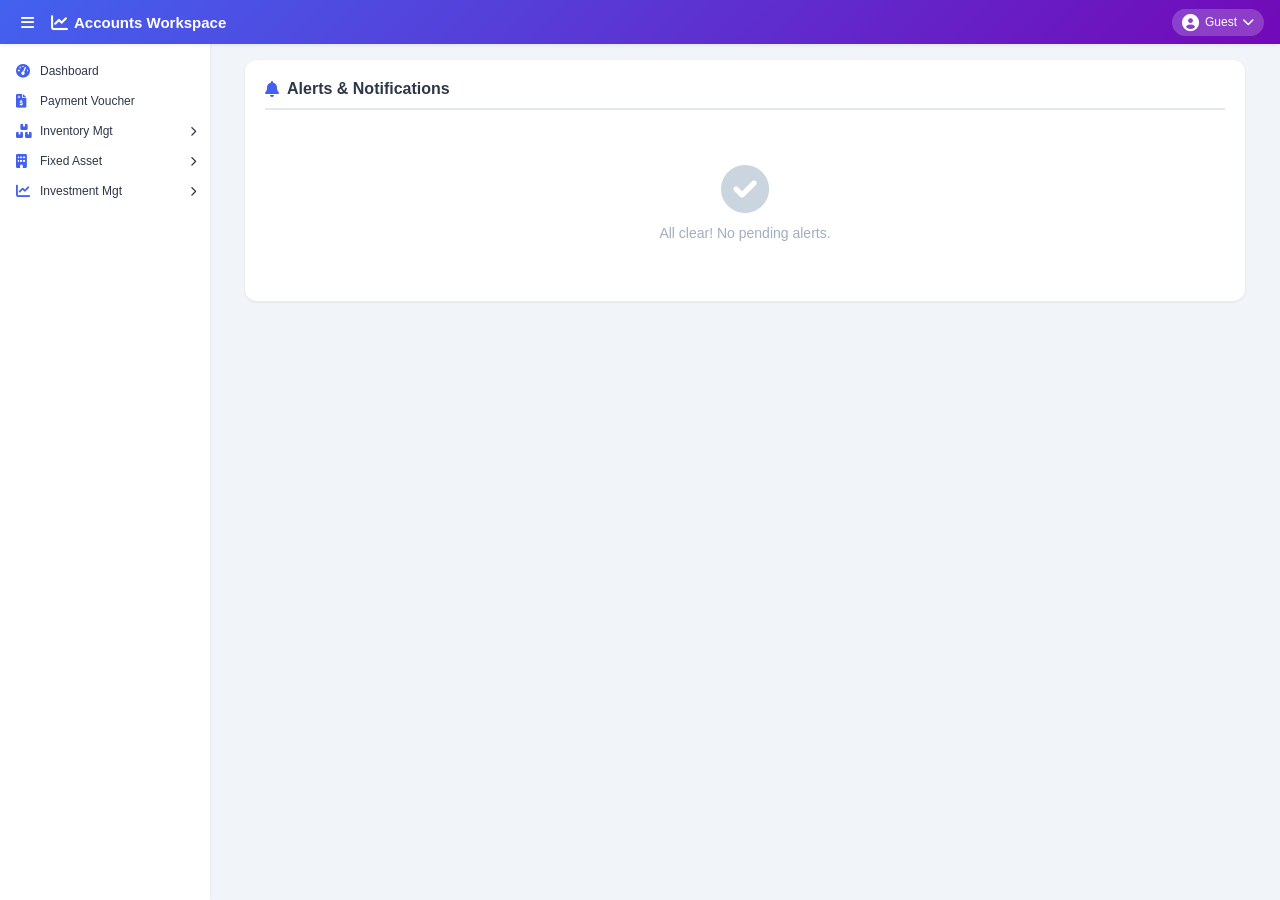
==== commit 7462f647: "Update index.html" ====
--- a/index.html
+++ b/index.html
@@ -3,7 +3,7 @@
 <head>
   <meta charset="UTF-8">
   <meta name="viewport" content="width=device-width, initial-scale=1.0">
-  <title>Accounts Workspace</title>
+  <title>Accounts Dept Workspace</title>
   <link rel="stylesheet" href="https://cdnjs.cloudflare.com/ajax/libs/font-awesome/6.0.0-beta3/css/all.min.css">
   <link rel="stylesheet" href="assets/css/main.css">
   <link rel="stylesheet" href="assets/css/pv.css">
--- a/assets/css/main.css
+++ b/assets/css/main.css
@@ -1109,3 +1109,44 @@
 .w-100 {
     width: 100%;
 }
+
+/* Print Button Styles - Ensure they are visible */
+.print-btn-small {
+  background: none;
+  border: none;
+  color: #4361ee;
+  cursor: pointer;
+  padding: 4px 8px;
+  font-size: 12px;
+  transition: all 0.2s;
+  display: inline-flex;
+  align-items: center;
+  gap: 4px;
+  border-radius: 4px;
+}
+
+.print-btn-small:hover {
+  background: #eef2ff;
+  color: #3a56d4;
+  transform: scale(1.02);
+}
+
+.print-report-btn {
+  background: #4361ee;
+  color: white;
+  border: none;
+  padding: 4px 10px;
+  border-radius: 4px;
+  cursor: pointer;
+  font-size: 11px;
+  font-weight: 500;
+  transition: all 0.2s;
+  display: inline-flex;
+  align-items: center;
+  gap: 5px;
+}
+
+.print-report-btn:hover {
+  background: #3a56d4;
+  transform: translateY(-1px);
+}
--- a/assets/css/investments.css
+++ b/assets/css/investments.css
@@ -1,7 +1,3 @@
-/* ============================================
-   INVESTMENT MODULE STYLES
-   ============================================ */
-
 /* Loading Modal */
 .investment-loading-modal {
   position: fixed;
@@ -18,20 +14,20 @@
 
 .investment-loading-modal .loading-modal-content {
   background: white;
-  padding: 40px;
-  border-radius: 12px;
+  padding: 25px;
+  border-radius: 10px;
   text-align: center;
-  min-width: 150px;
+  min-width: 130px;
 }
 
 .investment-loading-modal .loading-spinner {
-  width: 50px;
-  height: 50px;
-  border: 4px solid #f3f3f3;
-  border-top: 4px solid #4361ee;
+  width: 35px;
+  height: 35px;
+  border: 3px solid #f3f3f3;
+  border-top: 3px solid #4361ee;
   border-radius: 50%;
-  animation: investmentSpin 1s linear infinite;
-  margin: 0 auto 15px auto;
+  animation: investmentSpin 0.8s linear infinite;
+  margin: 0 auto 10px auto;
 }
 
 @keyframes investmentSpin {
@@ -39,48 +35,160 @@
   100% { transform: rotate(360deg); }
 }
 
-/* Investment Cards */
+/* Add Investment Form - Compact */
+.investment-container {
+  background: white;
+  border-radius: 10px;
+  padding: 16px;
+  max-width: 750px;
+  margin: 0 auto;
+}
+
+.investment-header {
+  text-align: center;
+  margin-bottom: 12px;
+  border-bottom: 2px solid #4361ee;
+  padding-bottom: 8px;
+}
+
+.investment-header h1 {
+  font-size: 18px;
+  margin: 0;
+  font-weight: 600;
+}
+
+.form-group {
+  margin-bottom: 10px;
+}
+
+.form-group label {
+  margin-bottom: 3px;
+  font-weight: 600;
+  font-size: 10px;
+  text-transform: uppercase;
+  letter-spacing: 0.3px;
+  color: #2d3748;
+}
+
+.form-group input,
+.form-group select {
+  padding: 5px 8px;
+  font-size: 11px;
+  border: 1px solid #cbd5e0;
+  border-radius: 5px;
+}
+
+.form-group input:focus,
+.form-group select:focus {
+  outline: none;
+  border-color: #4361ee;
+  box-shadow: 0 0 0 2px rgba(67, 97, 238, 0.1);
+}
+
+.form-group input[readonly] {
+  background: #f7fafc;
+  cursor: not-allowed;
+}
+
+.form-row-two {
+  display: grid;
+  grid-template-columns: repeat(2, 1fr);
+  gap: 10px;
+  margin-bottom: 10px;
+}
+
+.calculated-fields {
+  background: #f7fafc;
+  border-radius: 8px;
+  padding: 10px;
+  margin: 12px 0;
+  border: 1px solid #e2e8f0;
+}
+
+.calculated-fields .form-group {
+  margin-bottom: 8px;
+}
+
+.calculated-fields input {
+  font-weight: 600;
+  color: #4361ee;
+}
+
+#addNewInvestmentTypeFields,
+#addNewBankFields {
+  background: #f7fafc;
+  padding: 10px;
+  border-radius: 8px;
+  border: 1px solid #e2e8f0;
+  margin-bottom: 10px;
+}
+
+.submit-btn {
+  width: 100%;
+  max-width: 180px;
+  padding: 6px 16px;
+  background: linear-gradient(135deg, #4361ee, #7209b7);
+  color: white;
+  border: none;
+  border-radius: 5px;
+  font-size: 12px;
+  font-weight: 600;
+  cursor: pointer;
+  transition: all 0.2s;
+  display: flex;
+  align-items: center;
+  justify-content: center;
+  gap: 6px;
+  margin: 15px auto 0 auto;
+}
+
+.submit-btn:hover {
+  transform: translateY(-1px);
+  box-shadow: 0 2px 8px rgba(67, 97, 238, 0.3);
+}
+
+/* Investment Cards - Compact */
 .investment-summary-cards {
   display: grid;
-  grid-template-columns: repeat(auto-fit, minmax(220px, 1fr));
-  gap: 20px;
-  margin-bottom: 25px;
+  grid-template-columns: repeat(auto-fit, minmax(180px, 1fr));
+  gap: 12px;
+  margin-bottom: 20px;
 }
 
 .investment-card {
   background: linear-gradient(135deg, #4361ee, #7209b7);
-  border-radius: 12px;
-  padding: 20px;
+  border-radius: 10px;
+  padding: 15px;
   color: white;
   text-align: center;
 }
 
 .investment-card h4 {
-  font-size: 12px;
+  font-size: 10px;
   font-weight: 400;
   text-transform: uppercase;
-  letter-spacing: 1px;
-  margin-bottom: 10px;
+  letter-spacing: 0.5px;
+  margin-bottom: 6px;
   opacity: 0.9;
 }
 
 .investment-card .value {
-  font-size: 28px;
+  font-size: 22px;
   font-weight: 700;
 }
 
 .investment-card .sub-value {
-  font-size: 12px;
-  margin-top: 5px;
+  font-size: 10px;
+  margin-top: 4px;
   opacity: 0.8;
 }
 
-/* Investment Type Badges */
+/* Investment Type Badges - Compact */
 .investment-badge {
   display: inline-block;
-  padding: 4px 10px;
-  border-radius: 20px;
-  font-size: 11px;
+  padding: 2px 8px;
+  border-radius: 12px;
+  font-size: 9px;
   font-weight: 600;
 }
 
@@ -99,12 +207,12 @@
   color: #92400e;
 }
 
-/* Maturity Status */
+/* Maturity Status - Compact */
 .maturity-status {
   display: inline-block;
-  padding: 4px 10px;
-  border-radius: 20px;
-  font-size: 11px;
+  padding: 2px 8px;
+  border-radius: 12px;
+  font-size: 9px;
   font-weight: 600;
 }
 
@@ -129,26 +237,26 @@
   color: #4361ee;
 }
 
-/* Rollover Info */
+/* Rollover Info - Compact */
 .rollover-info {
   background: #f7fafc;
-  border-radius: 8px;
-  padding: 10px 15px;
-  margin-top: 10px;
-  font-size: 12px;
-  border-left: 3px solid #4361ee;
+  border-radius: 6px;
+  padding: 8px 12px;
+  margin-top: 8px;
+  font-size: 10px;
+  border-left: 2px solid #4361ee;
 }
 
 .rollover-info i {
   color: #4361ee;
-  margin-right: 8px;
-}
-
-/* Report Filters */
+  margin-right: 6px;
+}
+
+/* Report Filters - Compact */
 .investment-filters {
   display: flex;
-  gap: 15px;
-  margin-bottom: 20px;
+  gap: 10px;
+  margin-bottom: 15px;
   flex-wrap: wrap;
   align-items: flex-end;
 }
@@ -156,11 +264,11 @@
 .filter-group {
   display: flex;
   flex-direction: column;
-  gap: 5px;
+  gap: 3px;
 }
 
 .filter-group label {
-  font-size: 11px;
+  font-size: 9px;
   font-weight: 600;
   color: #718096;
   text-transform: uppercase;
@@ -168,22 +276,22 @@
 
 .filter-group input,
 .filter-group select {
-  padding: 8px 12px;
+  padding: 5px 8px;
   border: 1px solid #cbd5e0;
-  border-radius: 6px;
-  font-size: 13px;
-  min-width: 150px;
+  border-radius: 4px;
+  font-size: 11px;
+  min-width: 130px;
 }
 
 /* Responsive */
 @media (max-width: 768px) {
   .investment-summary-cards {
     grid-template-columns: repeat(2, 1fr);
-    gap: 12px;
+    gap: 10px;
   }
 
   .investment-card .value {
-    font-size: 22px;
+    font-size: 18px;
   }
 
   .investment-filters {
@@ -198,6 +306,11 @@
   .filter-group select {
     width: 100%;
   }
+
+  .form-row-two {
+    grid-template-columns: 1fr;
+    gap: 8px;
+  }
 }
 
 @media (max-width: 480px) {
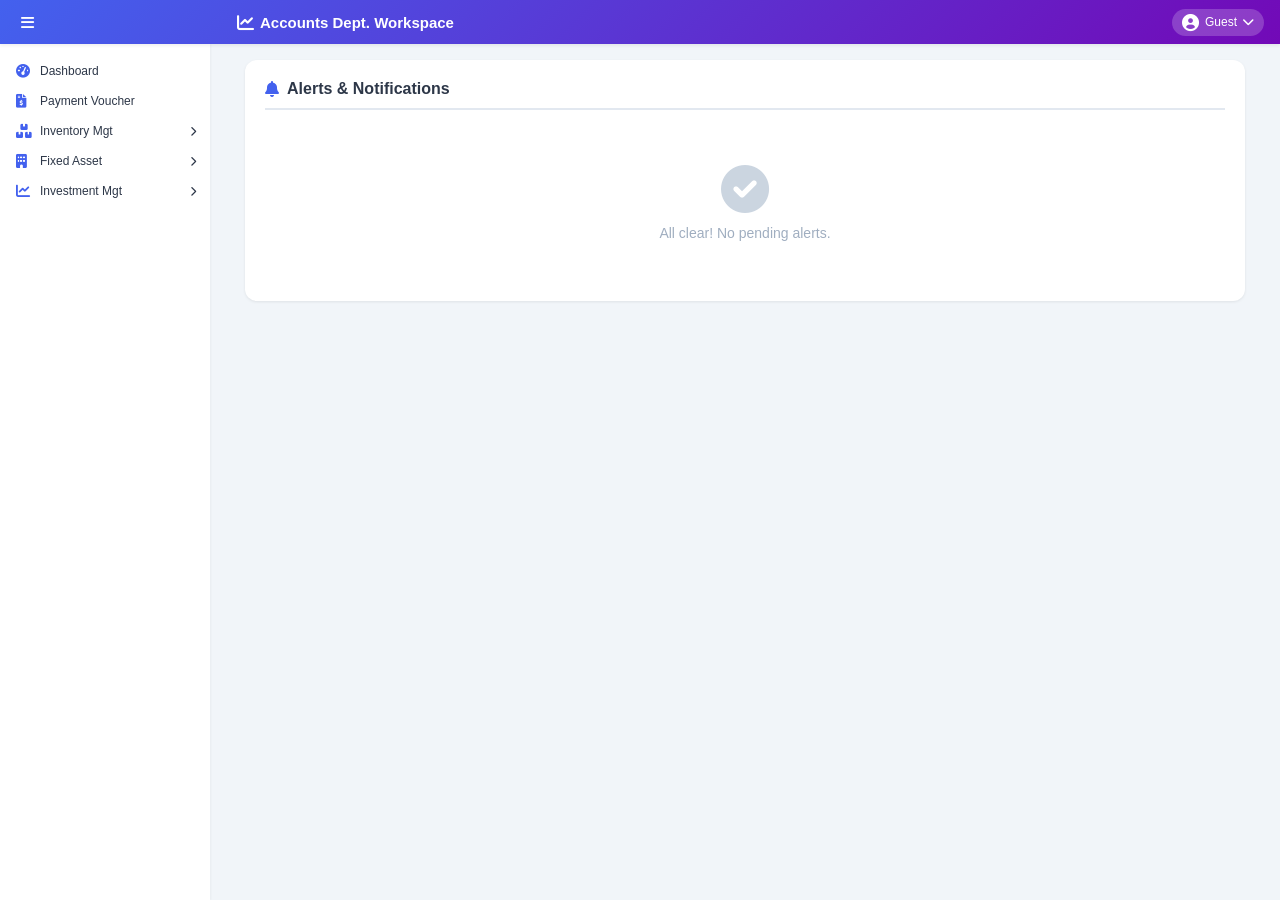
==== commit 57fff455: "Update index.html" ====
--- a/index.html
+++ b/index.html
@@ -21,7 +21,7 @@
         </button>
         <div class="logo">
           <i class="fas fa-chart-line"></i>
-          <span>Accounts Workspace</span>
+          <span>Accounts Dept. Workspace</span>
         </div>
       </div>
       
--- a/assets/css/main.css
+++ b/assets/css/main.css
@@ -66,6 +66,7 @@
     display: flex;
     align-items: center;
     gap: 12px;
+    flex: 1;
 }
 
 .menu-toggle-btn {
@@ -90,9 +91,11 @@
 .logo {
     display: flex;
     align-items: center;
+    justify-content: center;
     gap: 6px;
     font-size: 15px;
     font-weight: 600;
+    flex: 1;
 }
 
 .logo i {
@@ -101,6 +104,9 @@
 
 .nav-right {
     position: relative;
+    flex: 1;
+    display: flex;
+    justify-content: flex-end;
 }
 
 .user-menu {
